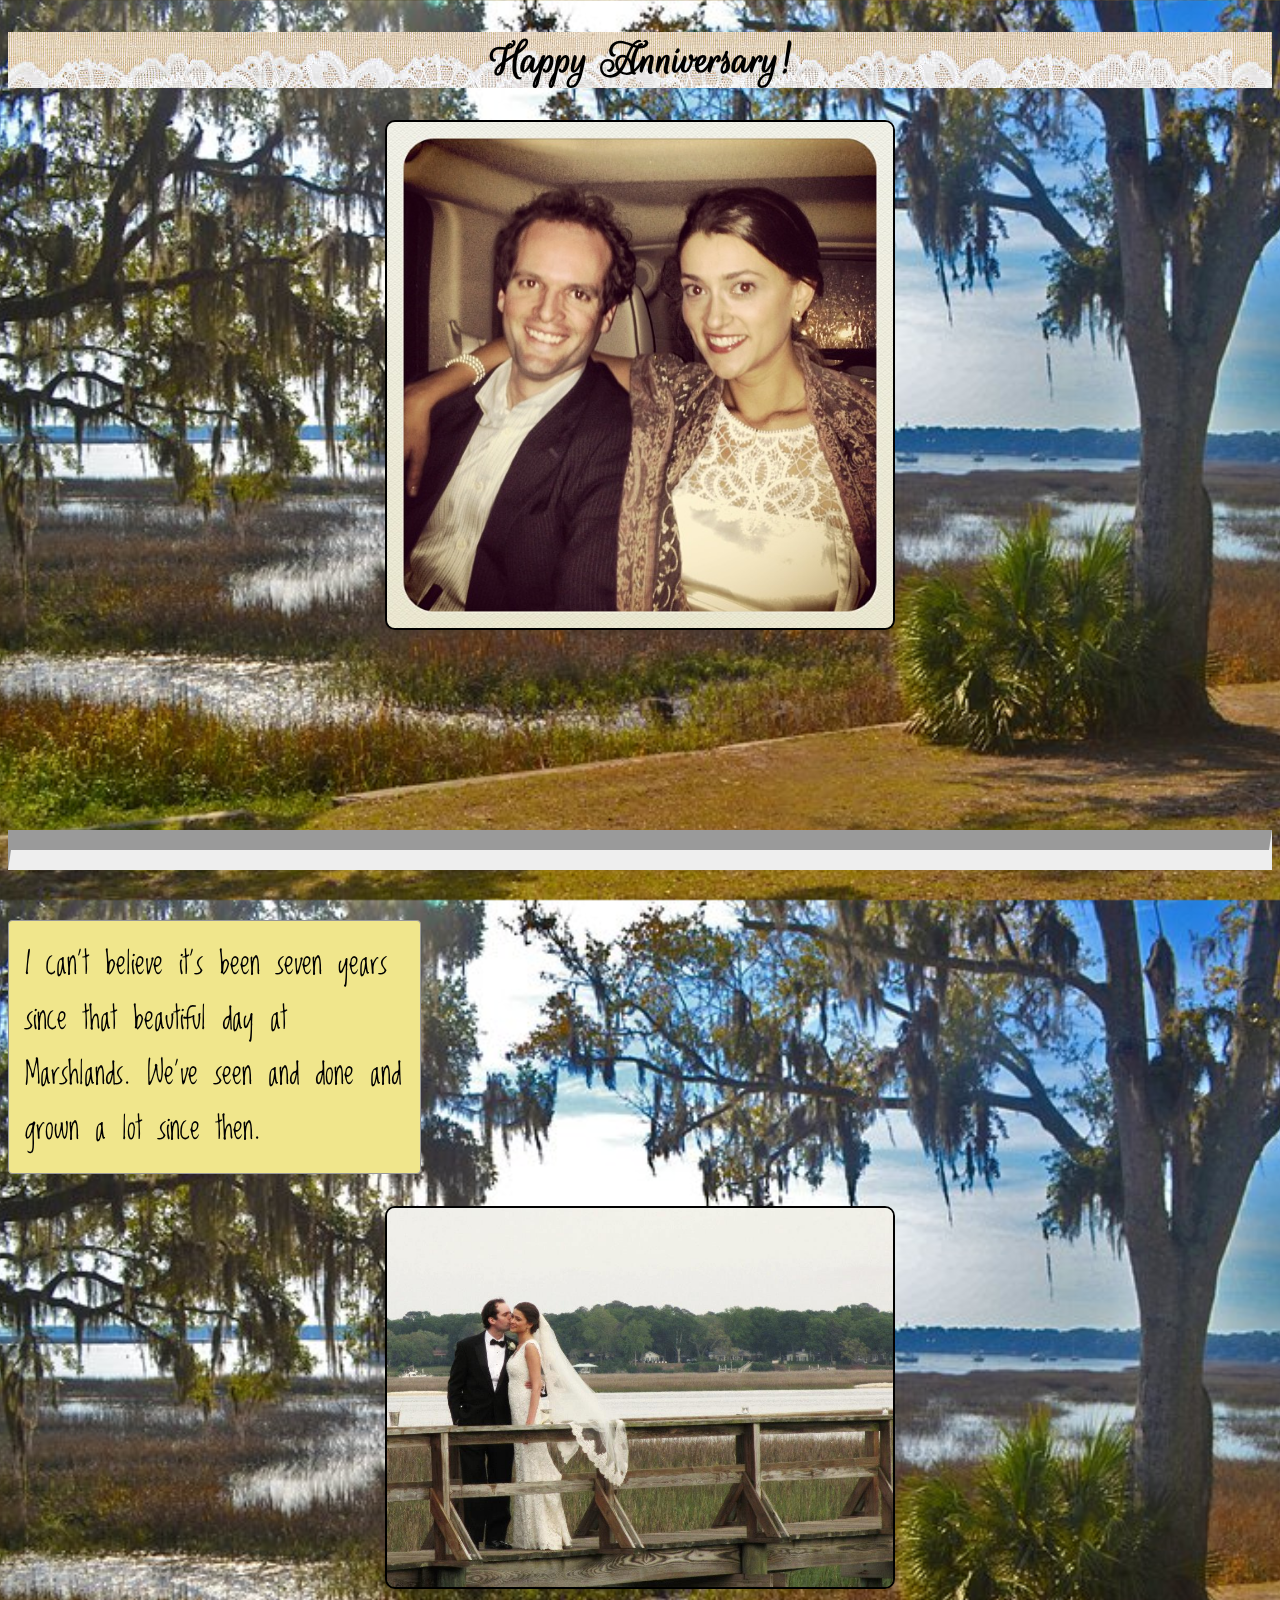
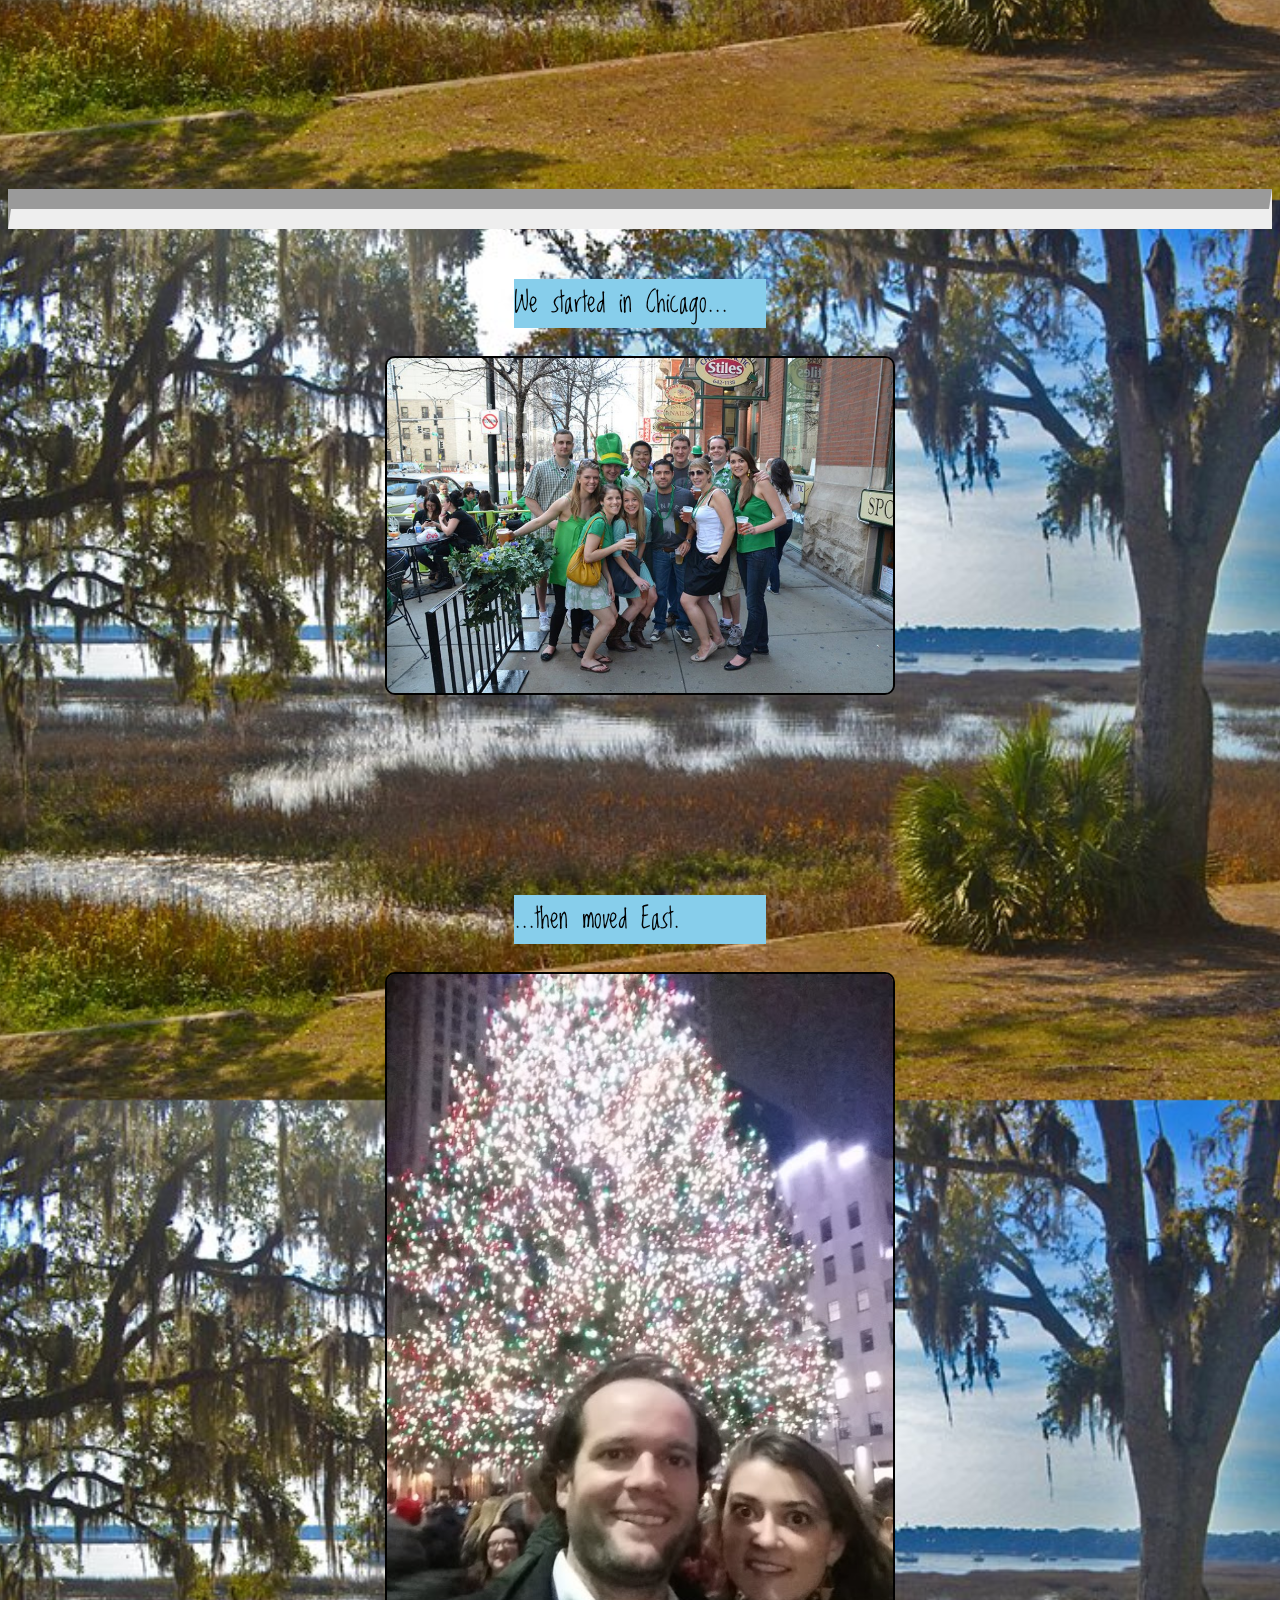
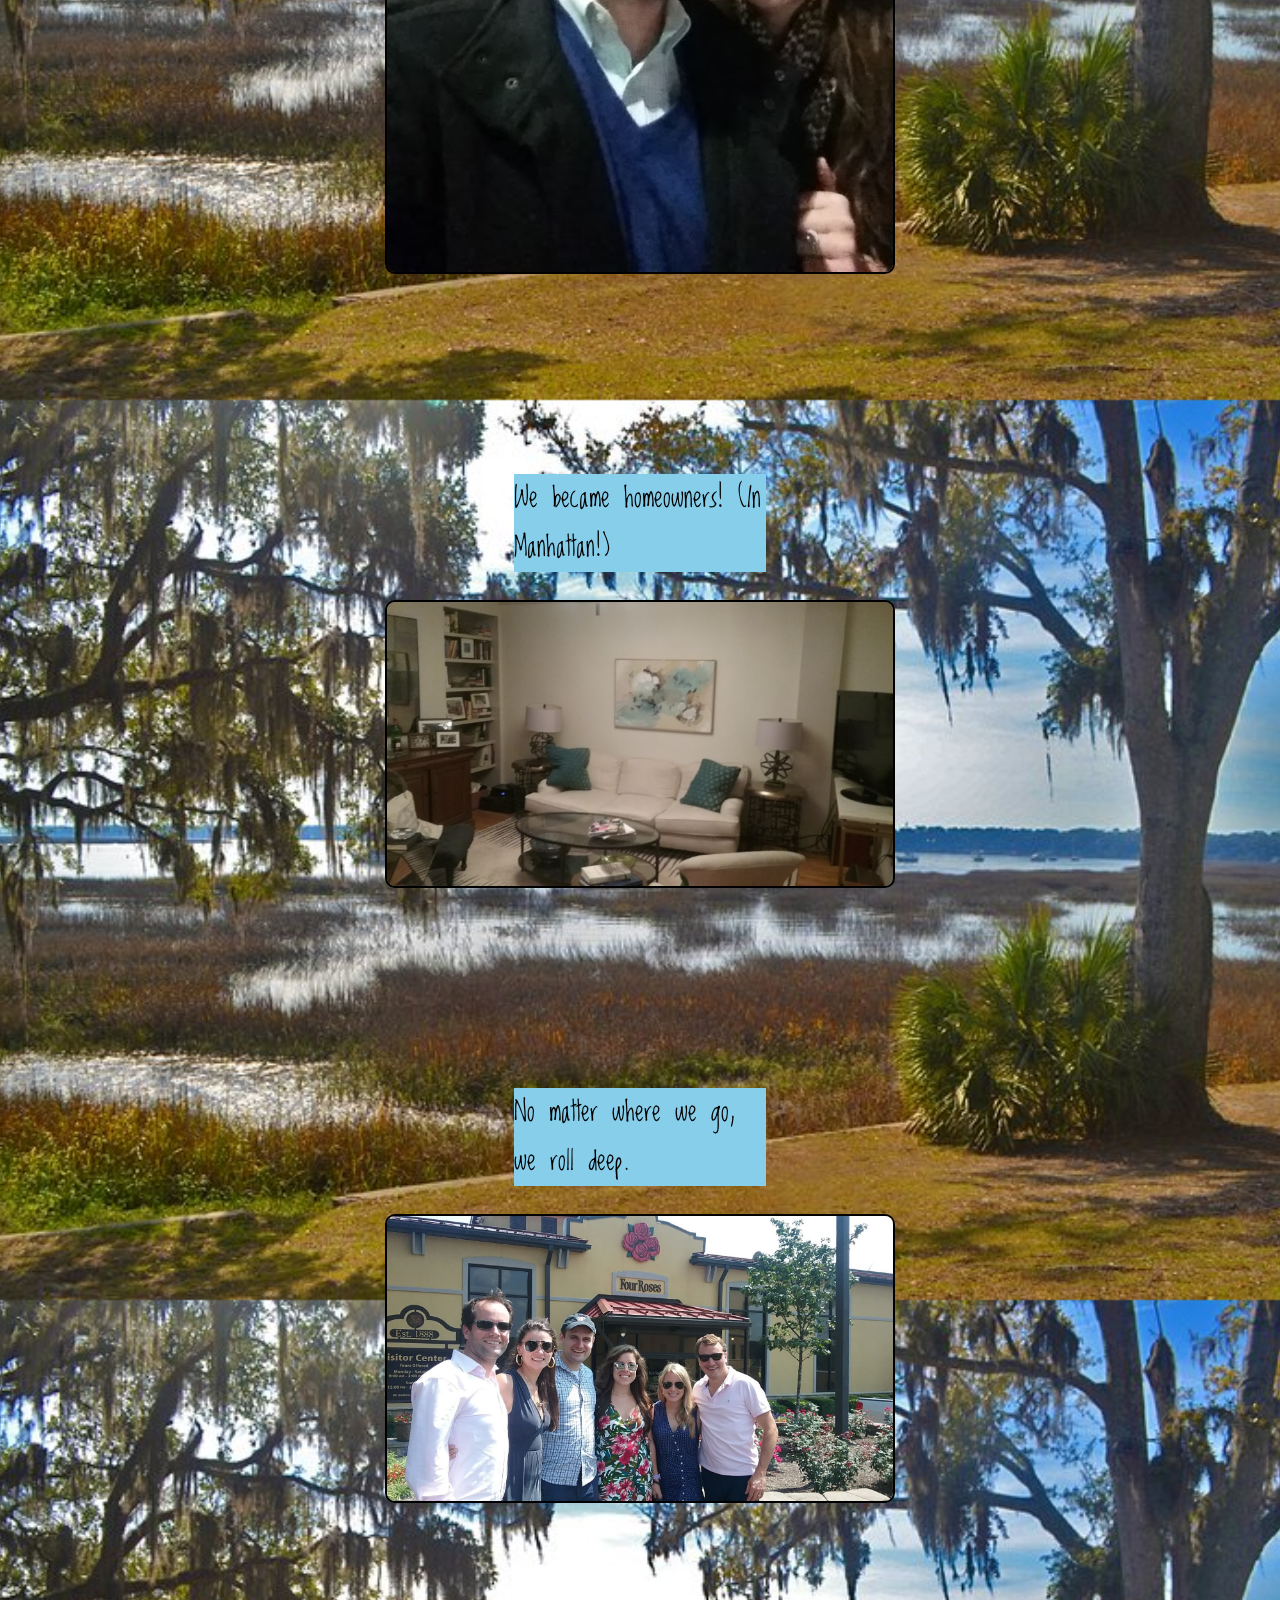
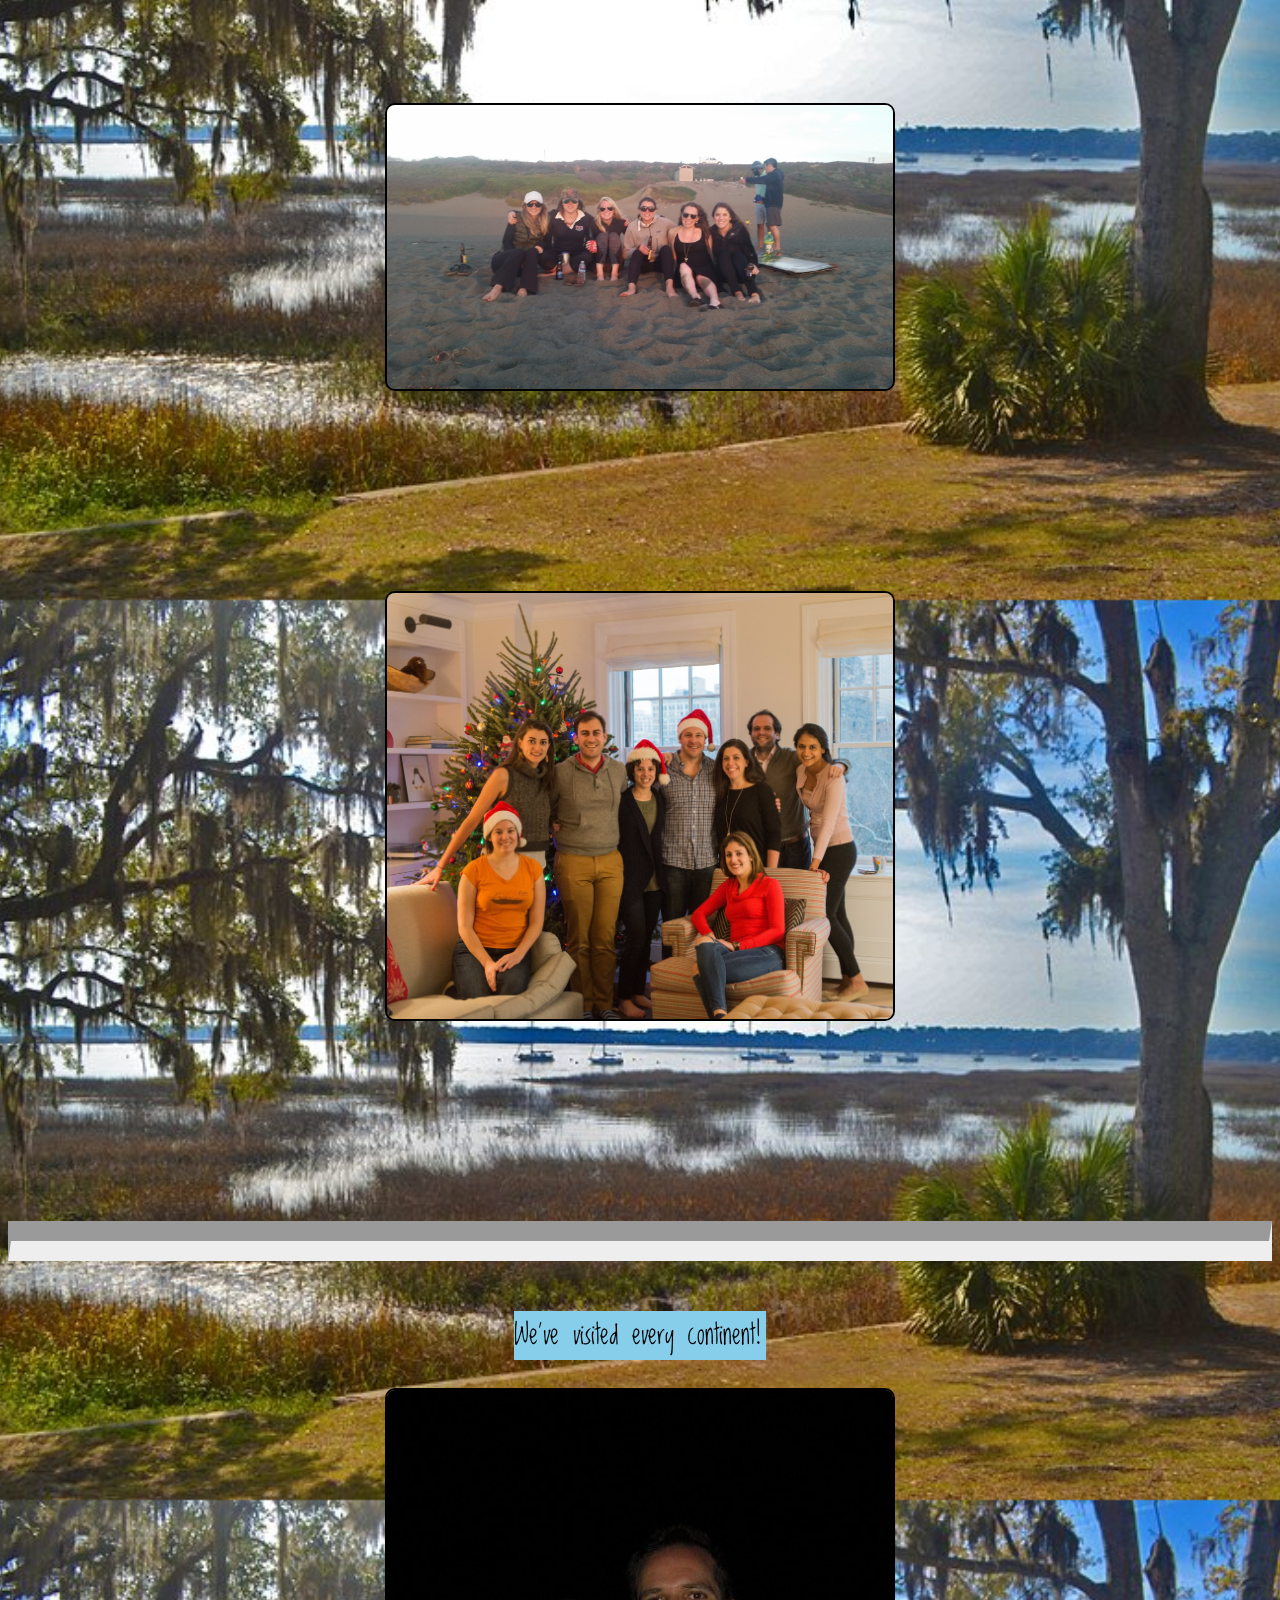
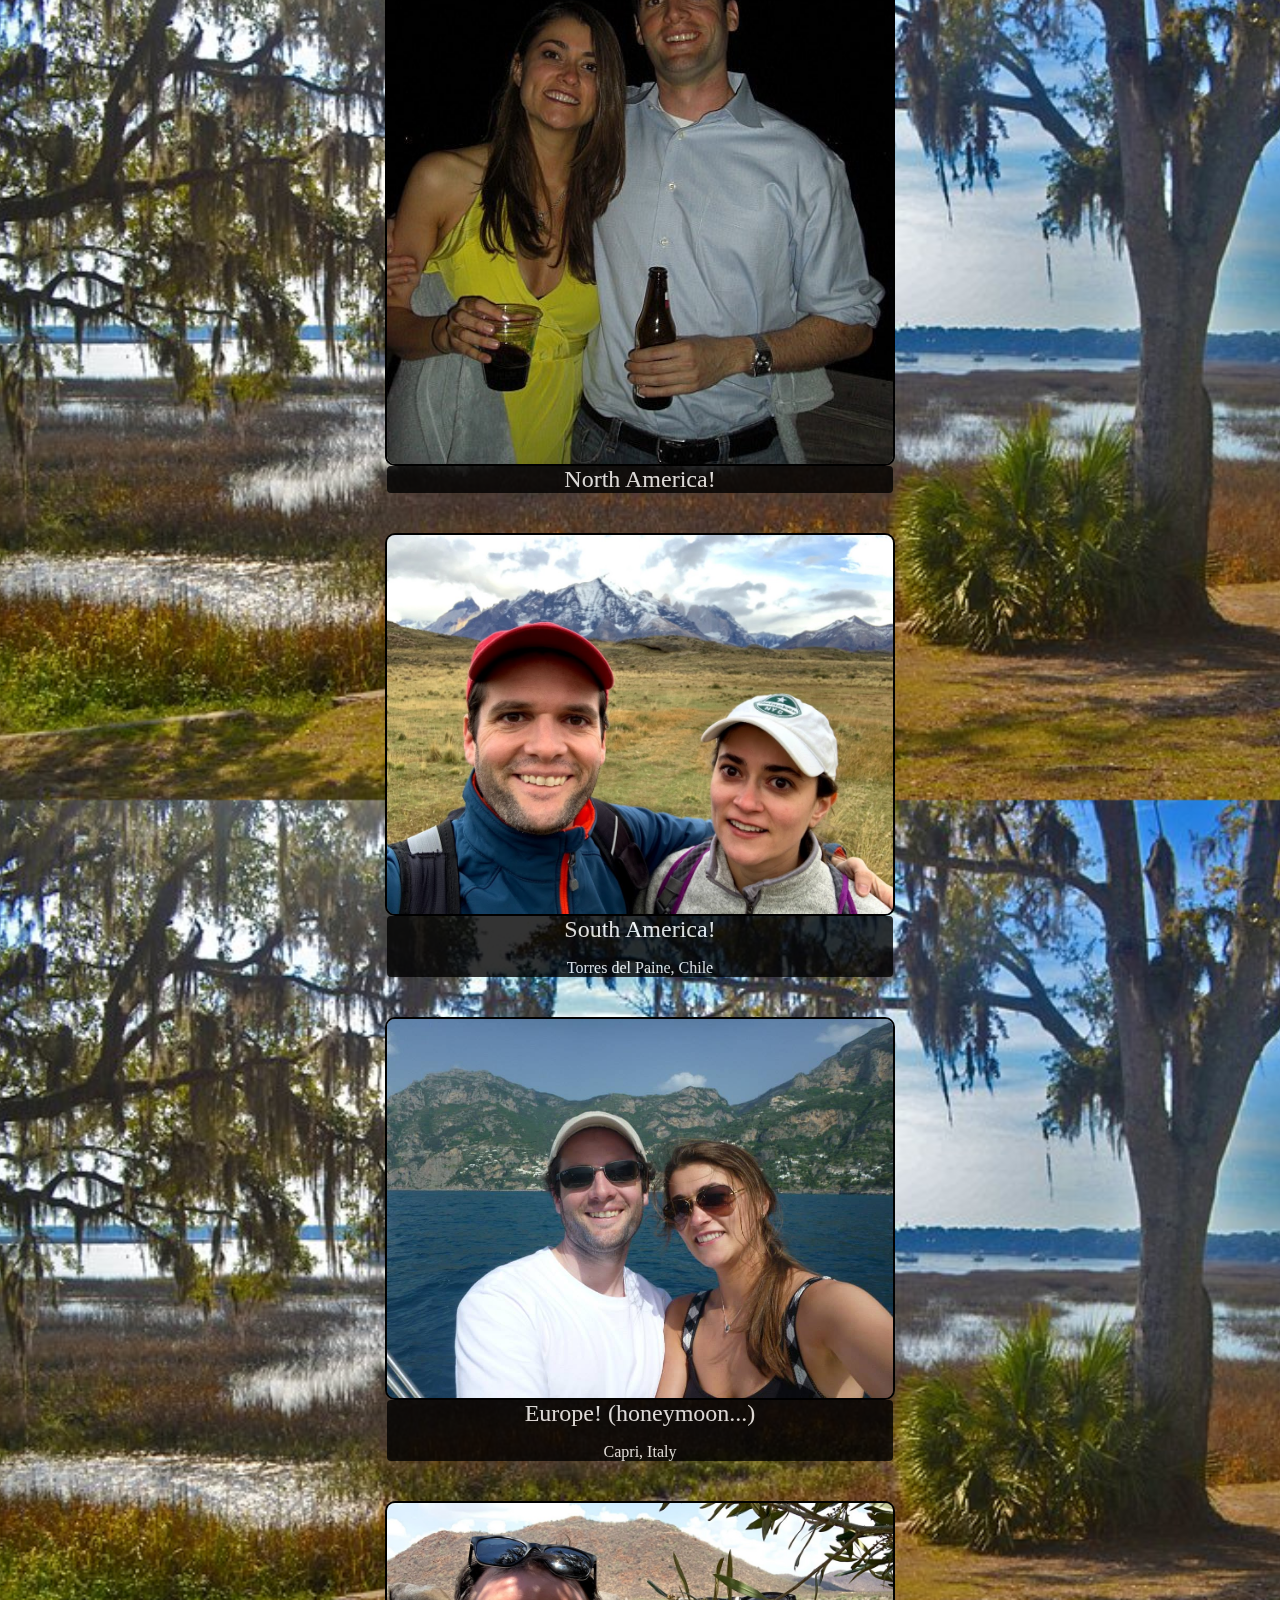
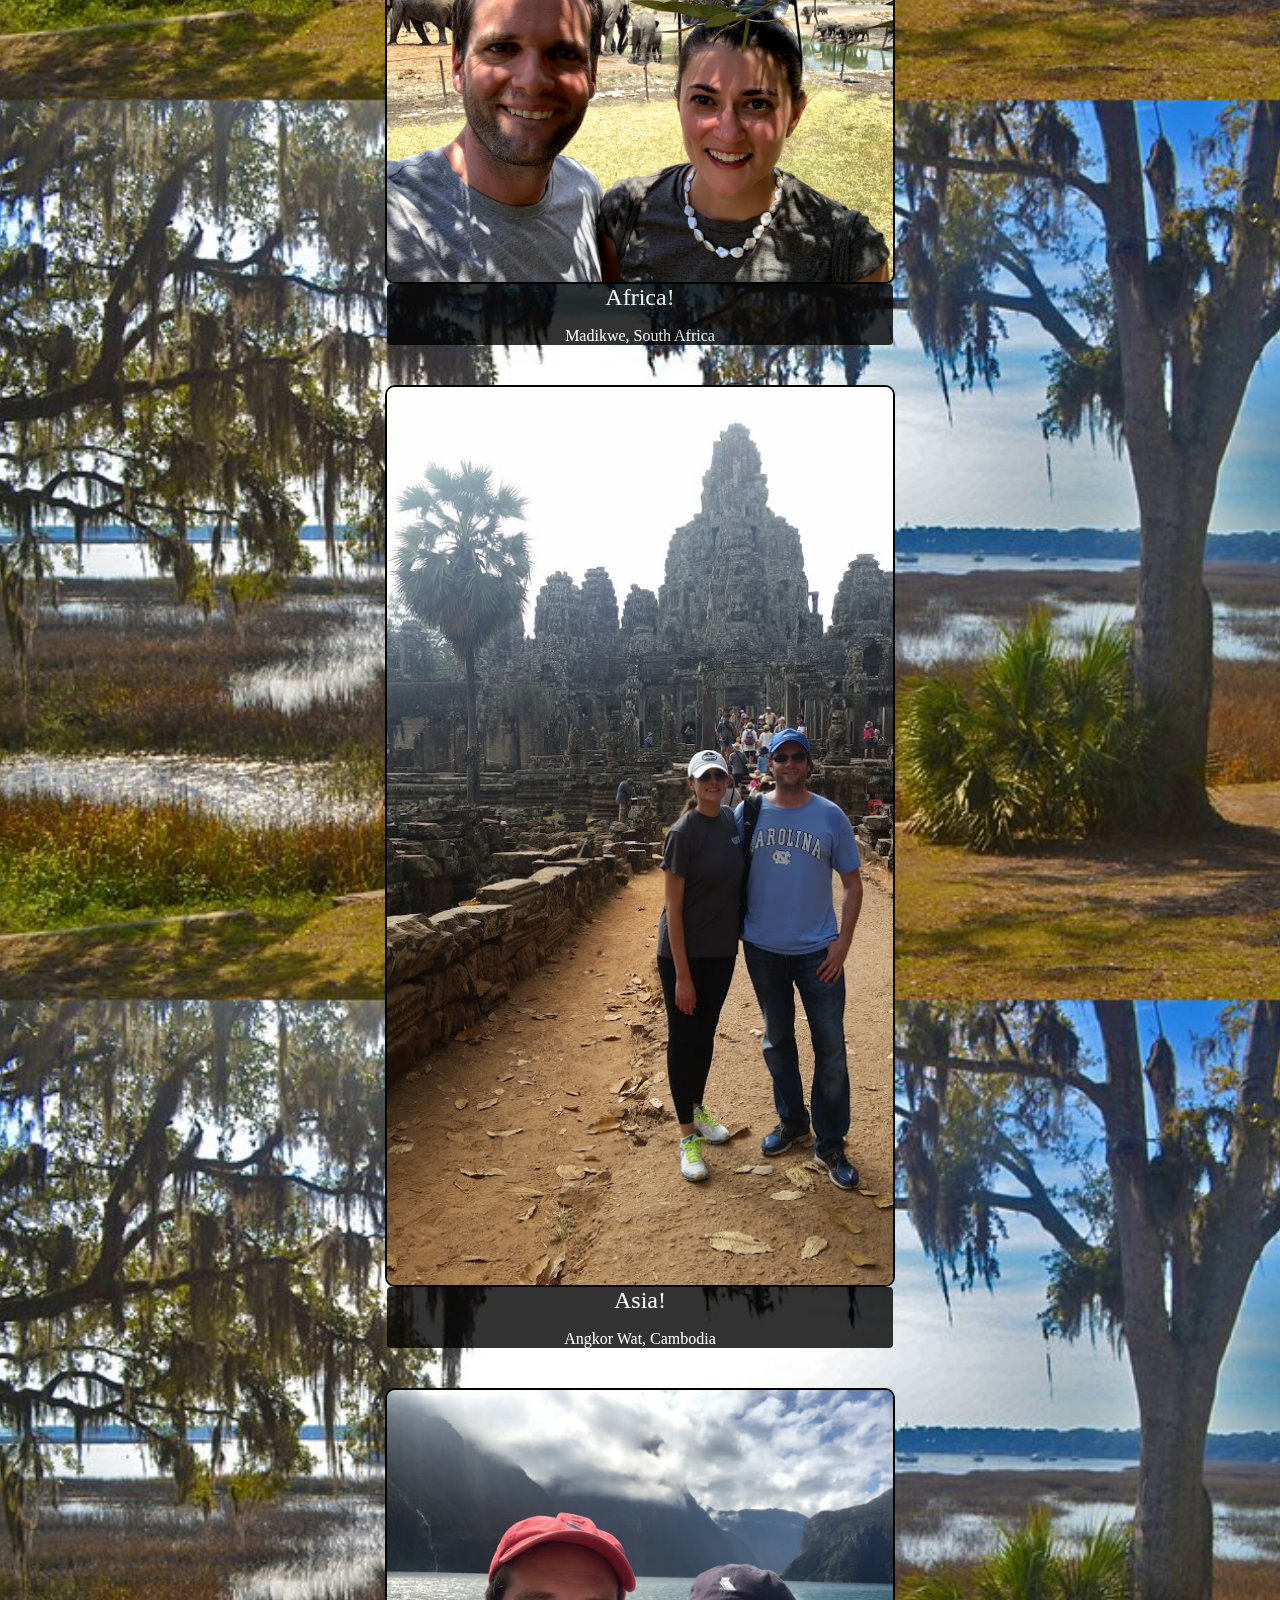
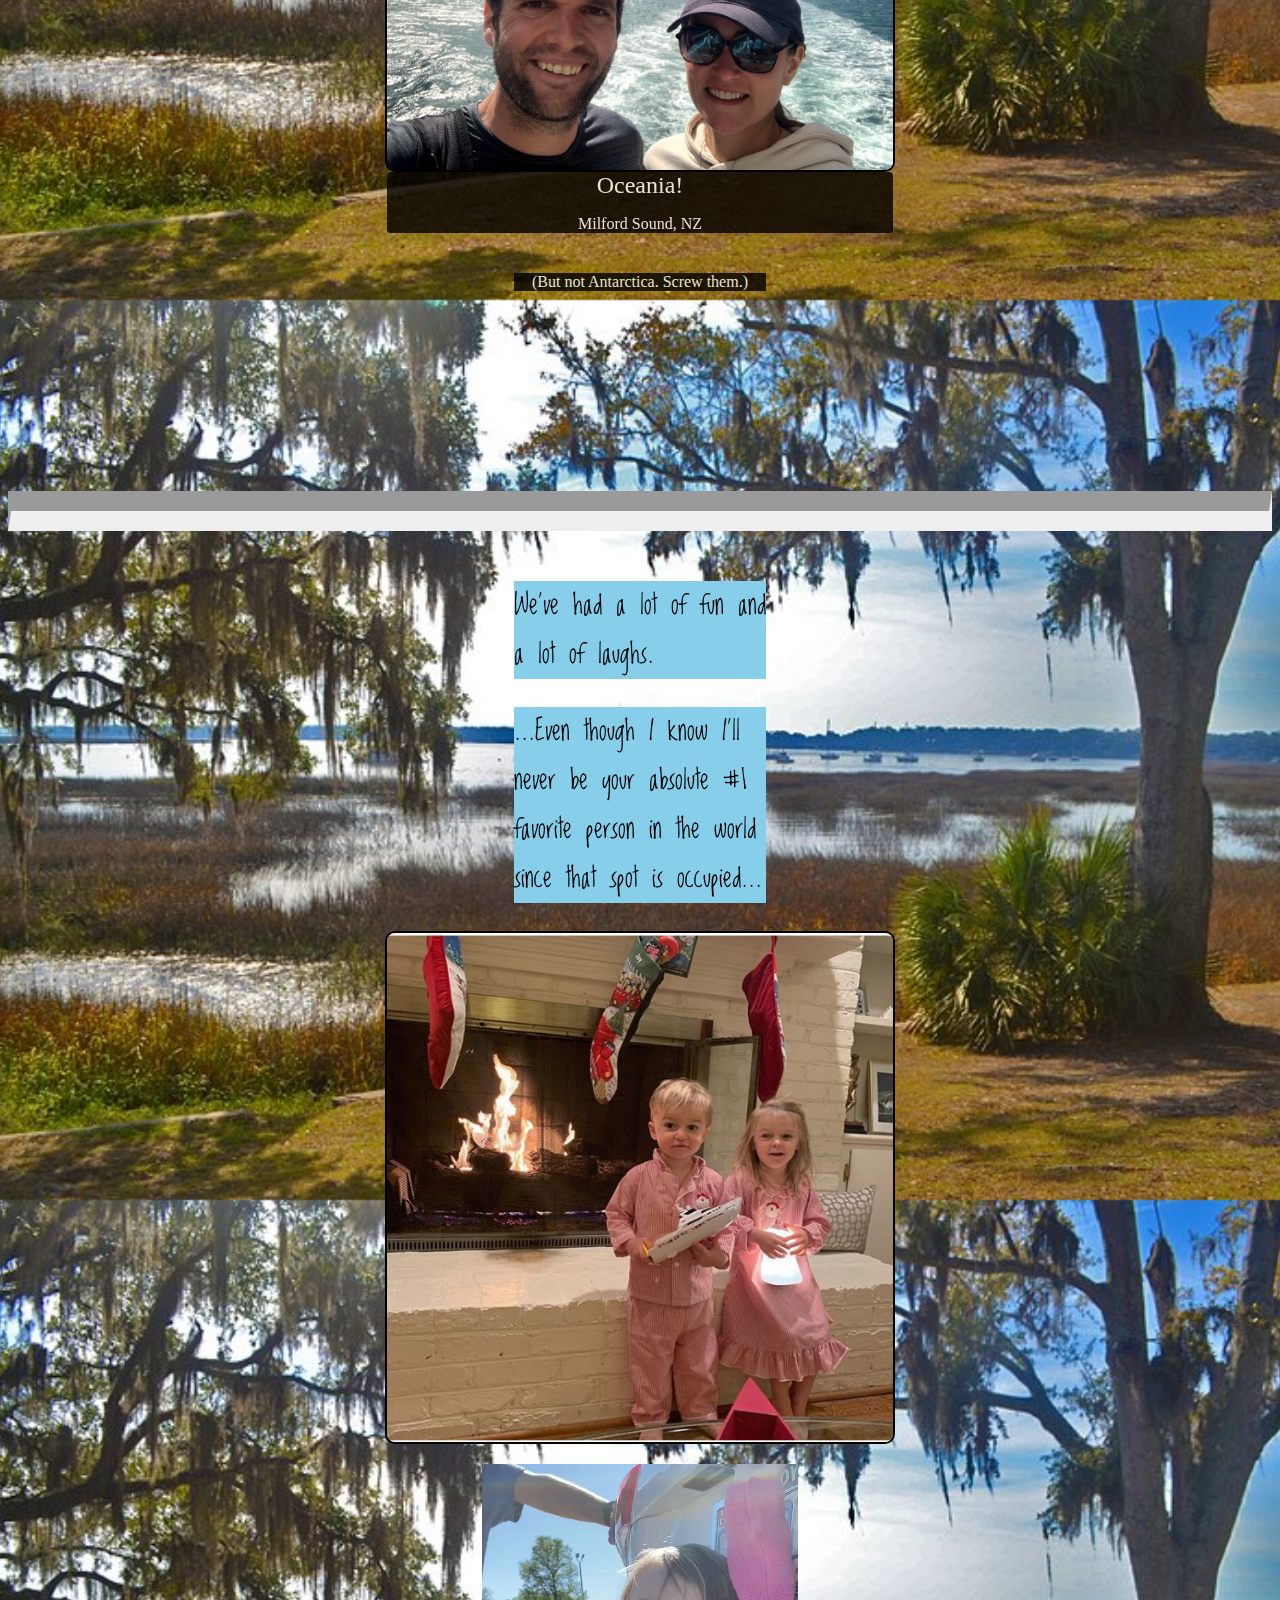
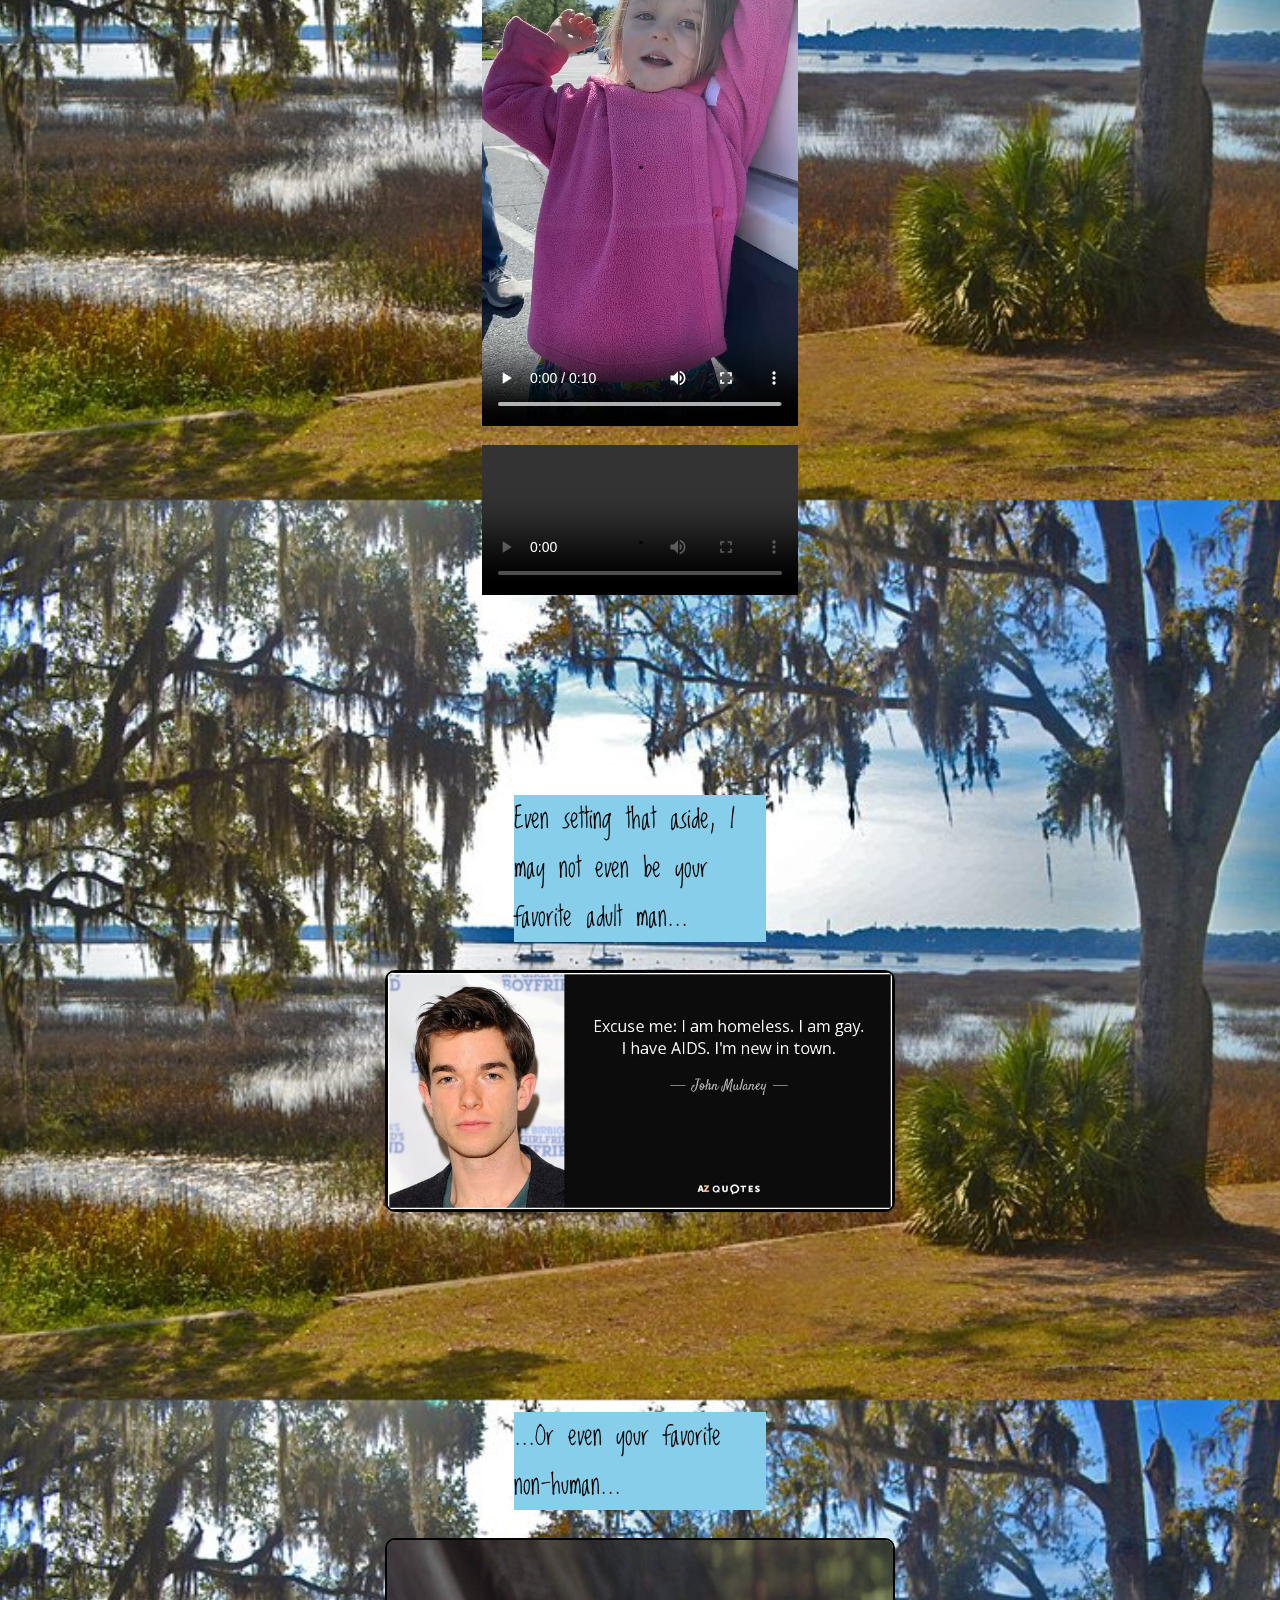
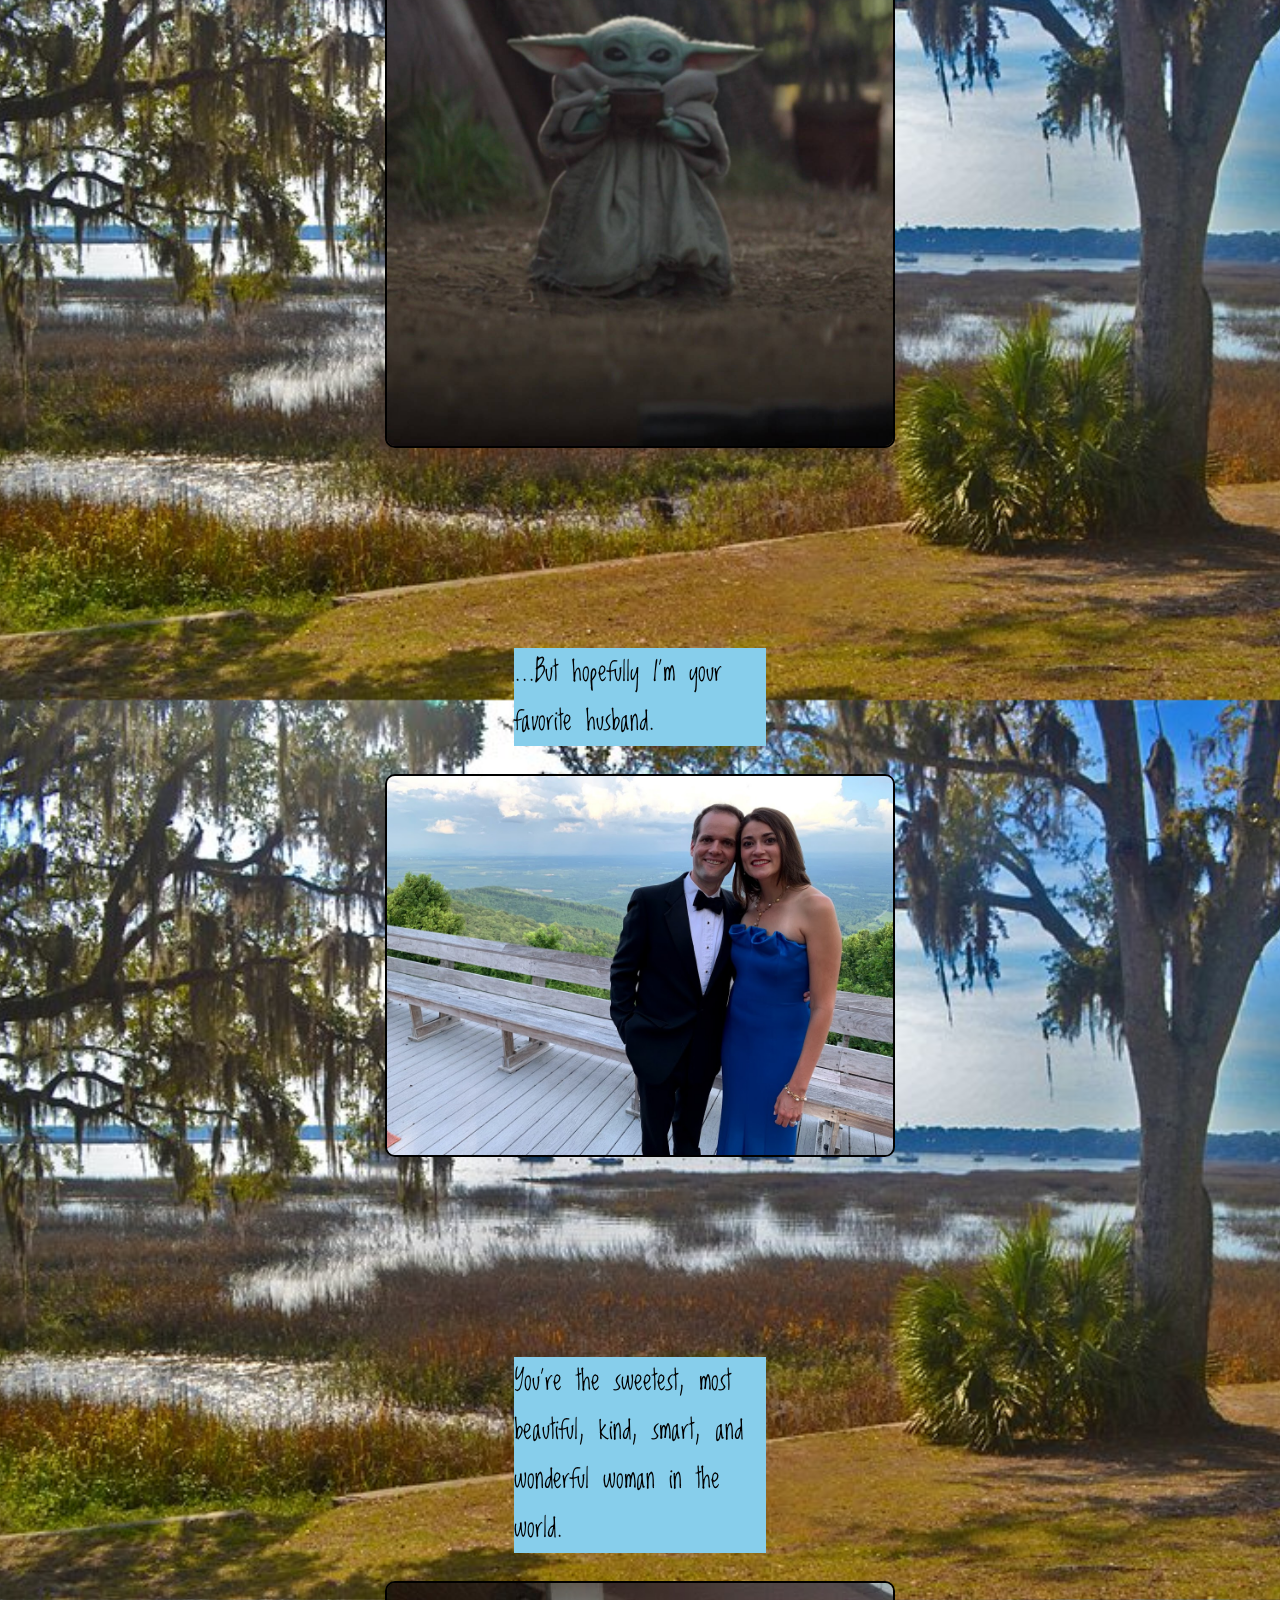
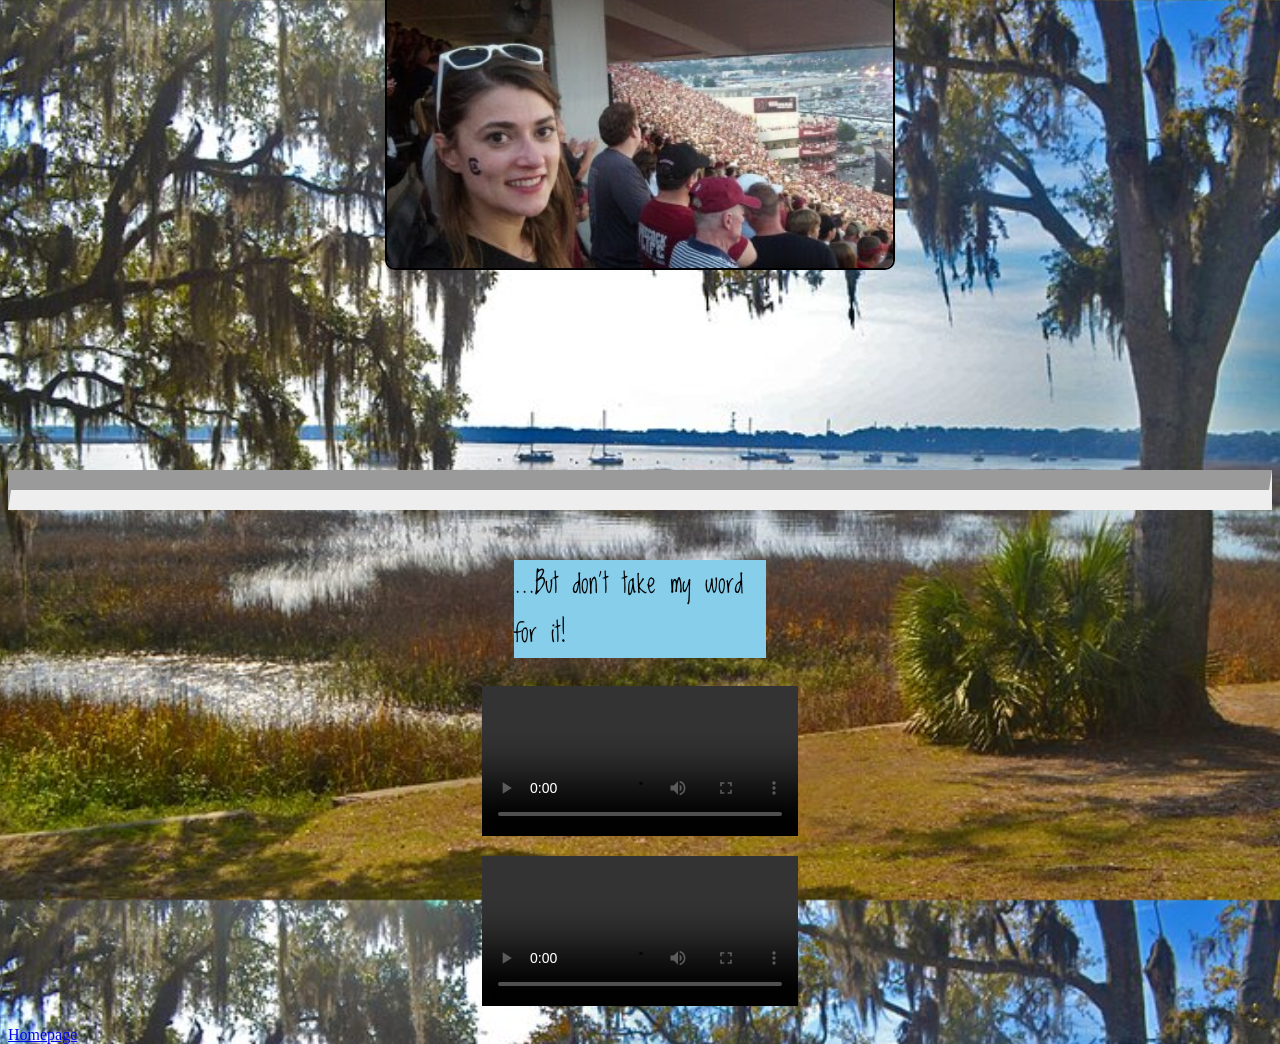
==== anniversary/index.html @ 8c6fbdcd "Updated to under construction, added sub-directories" ====
<!DOCTYPE html>
<html lang="en" class="bg">
<head>
    <meta charset="UTF-8">
    <meta name="viewport" content="width=device-width, initial-scale=1.0">
    <link href="./resources/css/index.css" type="text/css" rel="stylesheet">
    <title>Ed Reynolds' Website</title>
    <link rel="shortcut icon" type="image/png" href="resources/images/favicon-32x32_rotunda.png">
    <style>
        @import url('https://fonts.googleapis.com/css2?family=Rouge+Script&display=swap');
        @import url('https://fonts.googleapis.com/css2?family=Loved+by+the+King&display=swap');
    </style>
</head>
<h1>Happy Anniversary!</h1>

<img class="image" src="resources/images/wedding_car.jpg" alt="Wedding Car Photo">

<hr>

<p class="intro">I can't believe it's been seven years since that beautiful day at Marshlands. 
    We've seen and done and grown a lot since then.</p>

<img class="image" src="resources/images/wedding_1.jpg" alt="Wedding Photo!">

<hr>
<div class="intro-scroll">
    <p class="section-break">We started in Chicago...</p>
    <img class="image" src="resources/images/chicago_stpats.jpg" alt="Chicago">

    <p class="section-break">...then moved East.</p>
    <img class="image" src="resources/images/rockefeller_tree.jpg" alt="New York">

    <p class="section-break">We became homeowners! (In Manhattan!)</p>
    <img class="image" src="resources/images/302w79.jpg" alt="302 west 79th">

    <p class="section-break">No matter where we go, we roll deep.</p>
    <img class="image" src="resources/images/bourbon_trail.jpg" alt="Bourbon Trail">
    <img class="image" src="resources/images/beach_friends.jpg" alt="Beach Friends">
    <img class="image" src="resources/images/ny_friends.jpg" alt="NY Friends">
</div>
<hr>

<p class="section-break">We've visited every continent!</p>

<div class="global-photos">
    <figure>
        <img class="image" src="resources/images/RGC.jpg" alt="North America">
        <figcaption>North America!</figcaption>
    </figure>
    <figure>
        <img class="image" src="resources/images/torres_del_paine.jpg" alt="South America">
        <figcaption>South America!<br><p class="sub-caption">Torres del Paine, Chile</p></figcaption>
    </figure>
    <figure>
        <img class="image" src="resources/images/amalfi.jpg" alt="Europe">
        <figcaption>Europe! (honeymoon...)<br><p class="sub-caption">Capri, Italy</p></figcaption>
    </figure>
    <figure>
        <img class="image" src="resources/images/madikwe.jpg" alt="Africa">
        <figcaption>Africa!<br><p class="sub-caption">Madikwe, South Africa</p></figcaption>
    </figure>
    <figure>
        <img class="image" src="resources/images/angkor_wat.jpg" alt="Asia">
        <figcaption>Asia!<br><p class="sub-caption">Angkor Wat, Cambodia</p></figcaption>
    </figure>
    <figure>
        <img class="image" src="resources/images/milford_sound.jpg" alt="Oceania">
        <figcaption>Oceania!<br><p class="sub-caption">Milford Sound, NZ</p></figcaption>
    </figure>
    <p id="Antarctica">(But not Antarctica. Screw them.)</p>
</div>

<hr>
<div class="comedic-scroll">

<p class="section-break">We've had a lot of fun and a lot of laughs.</p>

<p class="section-break">...Even though I know I'll never be your absolute #1 favorite person 
    in the world since that spot is occupied...</p>

<img class="image" id="lydia-jay" src="resources/images/lydia_jay.jpg" alt="Lydia and Jay">


<video controls class="video" id="lydia-video">
    <source src="resources/videos/Lyd_vid.mov#t=0.1">
    <!-- The #t=0.1 makes sure the thumbnail of the video is the first frame, otherwise on some
    mobile browsers the thumbnail does not show up. -->
</video>
<video controls class="video" id="jay-video">
    <source src="resources/videos/jay_vid.MOV#t=0.1"
    >
    <!-- The #t=0.1 makes sure the thumbnail of the video is the first frame, otherwise on some
    mobile browsers the thumbnail does not show up. -->
</video>


<p class="section-break">Even setting that aside, I may not even be your favorite adult man...</p>
<img class="image" src="resources/images/mulaney.jpg" alt="John Mulaney">


<p class="section-break">...Or even your favorite non-human...</p>
<img class="image" src="resources/images/baby_yoda.jpg" alt="Baby Yoda">

<p class="section-break">...But hopefully I'm your favorite husband.</p>
<img class="image" src="resources/images/tux_RG.jpg" alt="Tux RG">

<p class="section-break">You're the sweetest, most beautiful, kind, smart, and 
    wonderful woman in the world.
</p>
<img class="image" src="resources/images/USC_game.jpg" alt="Sarah USC">
</div>

<hr>

<p class="section-break">...But don't take my word for it!</p>

<video controls class="video">
    <source src="resources/videos/Scott Porter.mp4#t=0.1"
    type="video/mp4">
    <!-- The #t=0.1 makes sure the thumbnail of the video is the first frame, otherwise on some
    mobile browsers the thumbnail does not show up. -->
</video>

<video controls class="video">
    <source src="resources/videos/Taylor RHBH.mp4#t=0.1"
    type="video/mp4">
    <!-- The #t=0.1 makes sure the thumbnail of the video is the first frame, otherwise on some
    mobile browsers the thumbnail does not show up. -->
</video>
<a href="../index.html">Homepage</a>
</HTML>
---- anniversary/resources/css/index.css ----
html {
    height: 100%;
    margin: 0;
    /*display: flex;
    justify-content: flex-start;
    align-items: flex-start;*/
}



.bg {
    background-image: url(../images/lowcountry_harbor.jpg);
    height: 100%;
    background-position: center;
    /*background-repeat: no-repeat;*/
    background-size: cover;
}

h1 {
    font-size: 3rem;
    font-family: 'Rouge Script', cursive;
    text-align: center;
    background-image: url(../images/white_lace.jpg);
}

hr {
    border-width: 3px;
    margin-top: 200px;
    margin-bottom: 50px;
    border-top-width: 20px;
    border-bottom-width: 20px;
}

.intro{
    display: block;
    width: 30%;
    padding: 1rem 1rem 1rem 1rem;
    border: solid 1px #979797;
    border-radius: 4px;
    background-color: khaki;
    font-size: 2rem;
    font-family: 'Loved by the King', cursive;
}

.intro-scroll img {
    margin-bottom: 200px;
}

.section-break {
    display: block;
    margin-left: auto;
    margin-right: auto;
    width: 20%;
    background-color:skyblue;
    font-family: 'Loved by the king', cursive;
    font-size: 1.75rem;

}
figure {
    display: block;
    margin-left: auto;
    margin-right: auto;
    text-align: center;
}

figcaption {
    width: 40%;
    margin-right: auto;
    margin-left: auto;
    background-color: black;
    color: white;
    font-size: 1.5rem;
    margin-bottom: 40px;
    opacity: 80%;
    border-radius: 4px;
}
.sub-caption {
    font-size: 1rem;
}

#lydia-jay {
    margin-bottom: 20px
}

#lydia-video {
    margin-bottom: 20px;
}

#jay-video {
    margin-bottom: 200px;
}

.comedic-scroll img {
    margin-bottom: 200px;
}

#Antarctica {
    margin-right: auto;
    margin-left: auto;
    width: 20%;
    background-color:black;
    color: white;
    font-size: 1rem;
    text-align: center;
    opacity: 80%;
}

.image {
    display: block;
    margin-left: auto;
    margin-right: auto;
    height: auto;
    width: 40%;
    border: 2px solid black;
    border-radius: 10px;
}

.video {
    display: block;
    margin-left: auto;
    margin-right: auto;
    height: auto;
    width: 25%;
    margin-bottom: 20px
}

@media only screen and (max-width: 700px) {
    html {
        font-size: 12px;
    }
    .intro {
        font-size: 1.5rem;
    }
    h1 {
        font-size: 3rem;
    }
    .image {
        width: 80%;
    }
    .section-break {
        width: 40%;
        font-size: 1.5rem;
    }
    figcaption{
        width: 80%;
    }
    #Antarctica {
        width: 60%;
    }
    .video {
        width: 60%;
    }

}
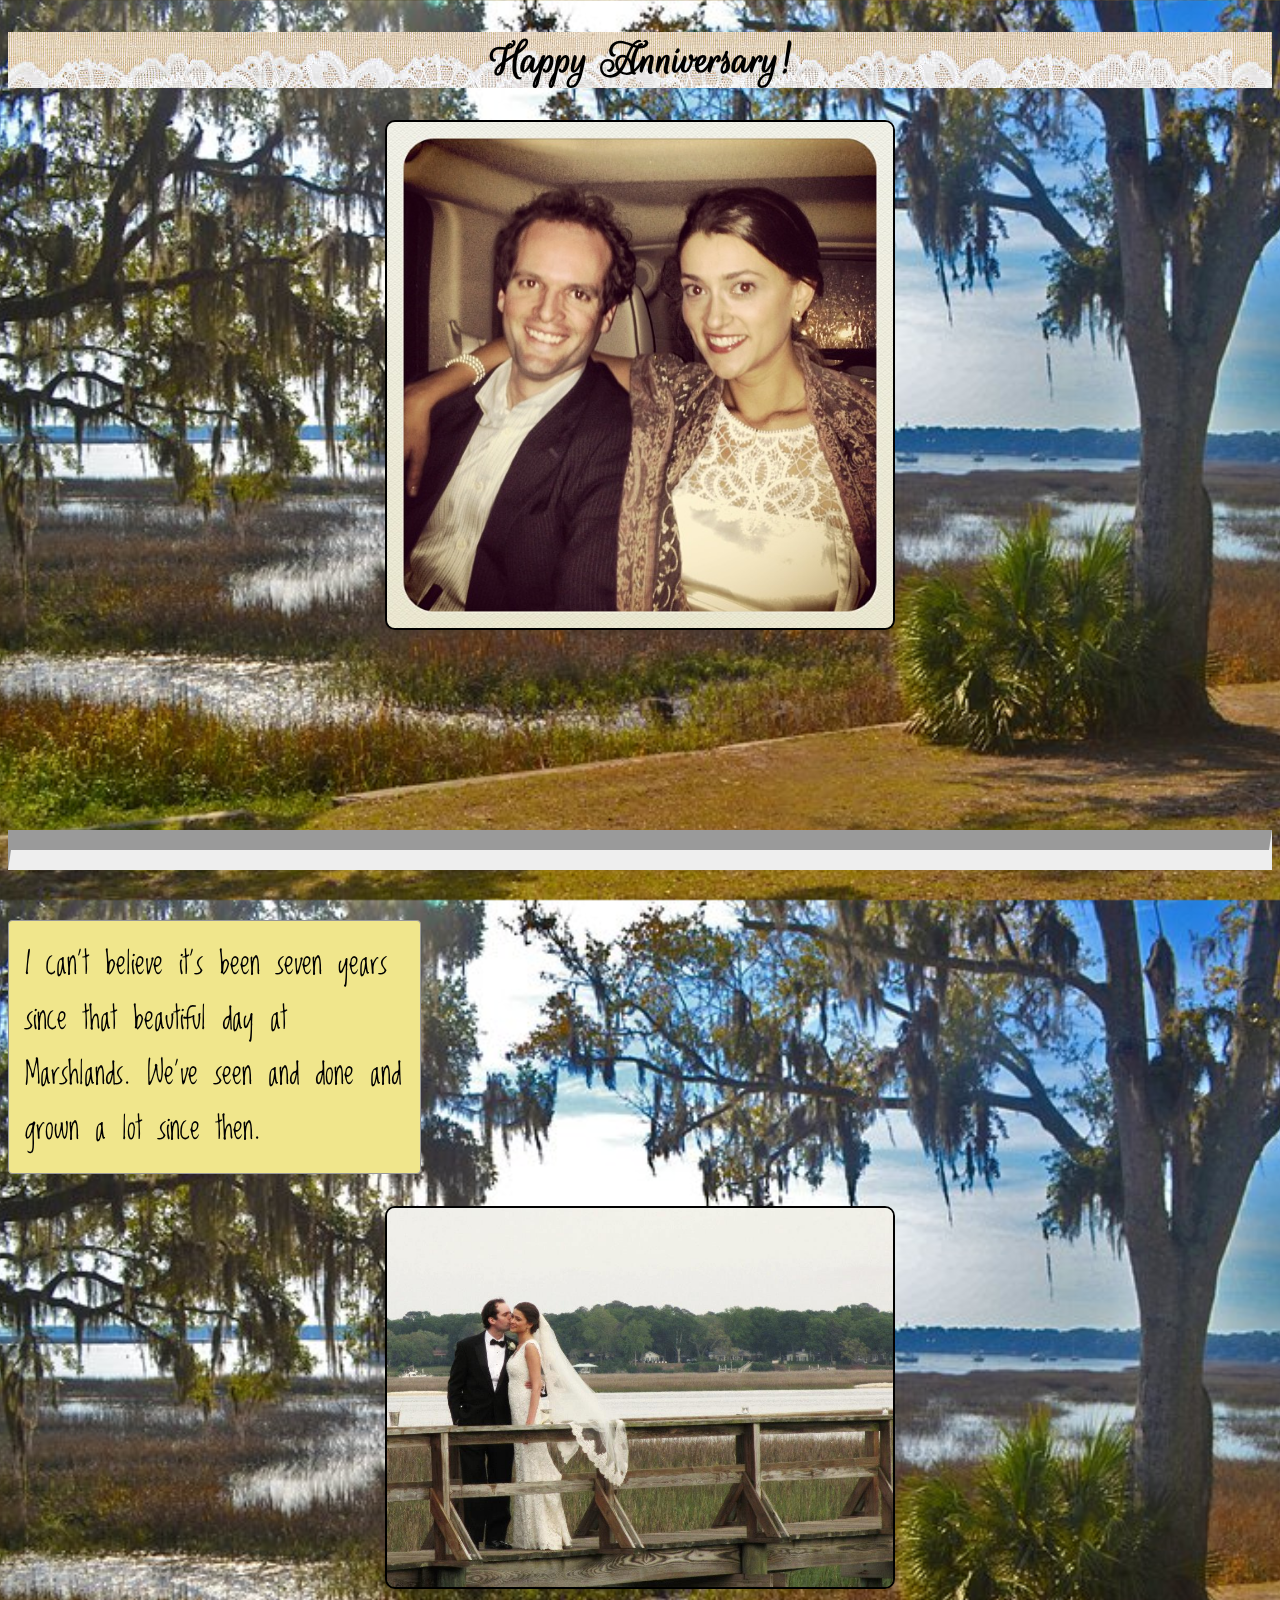
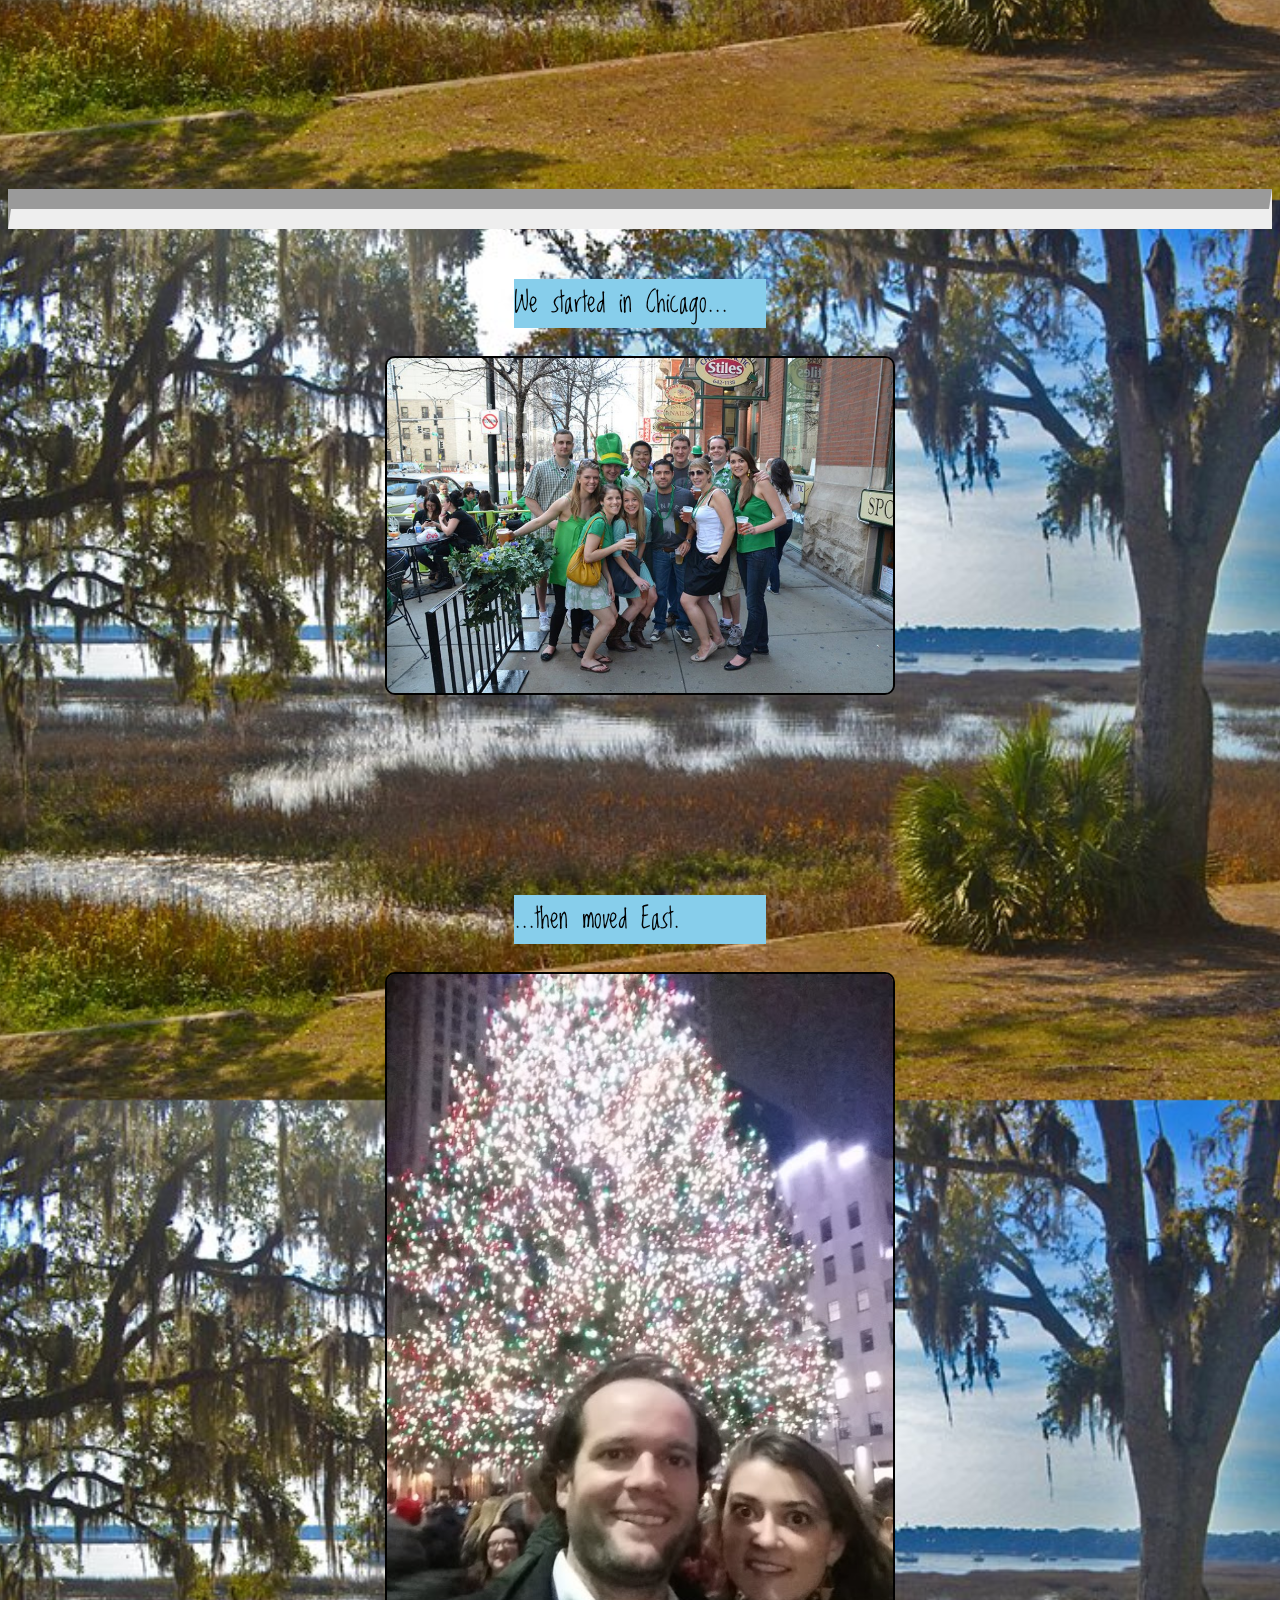
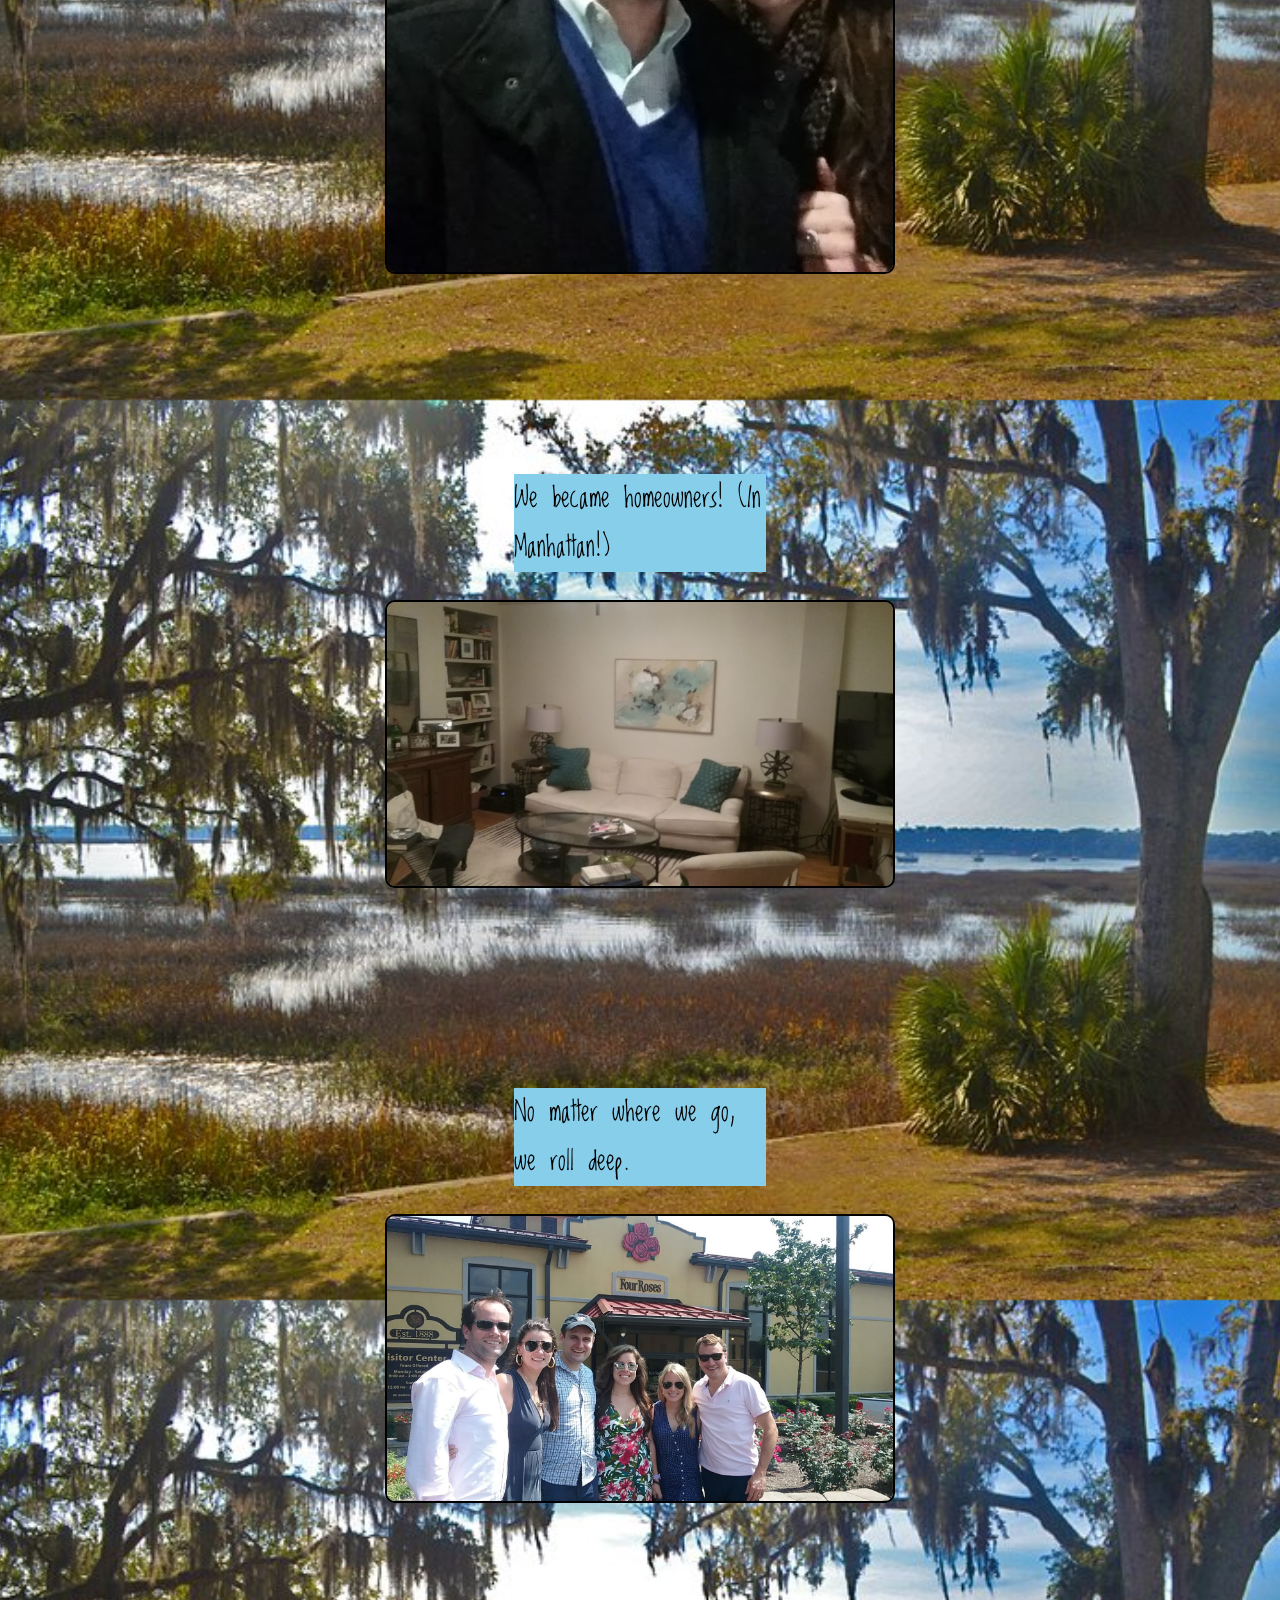
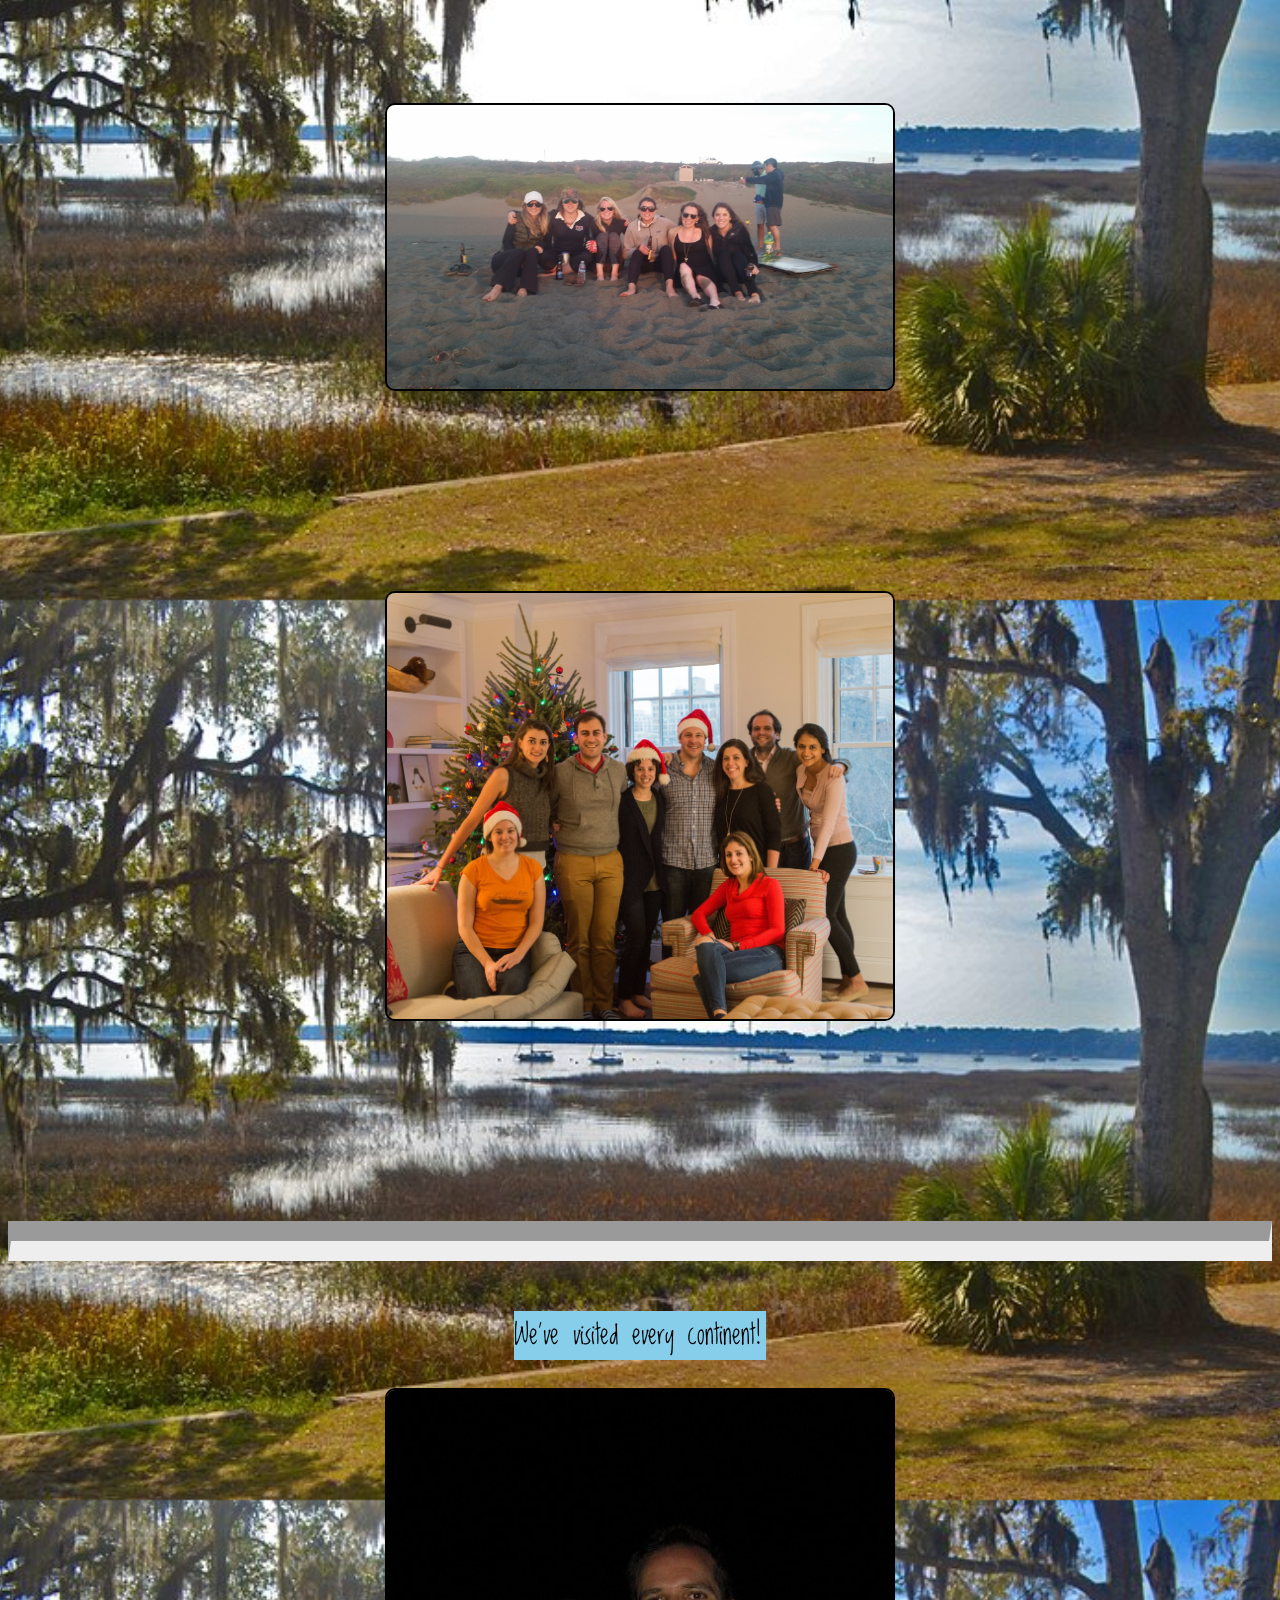
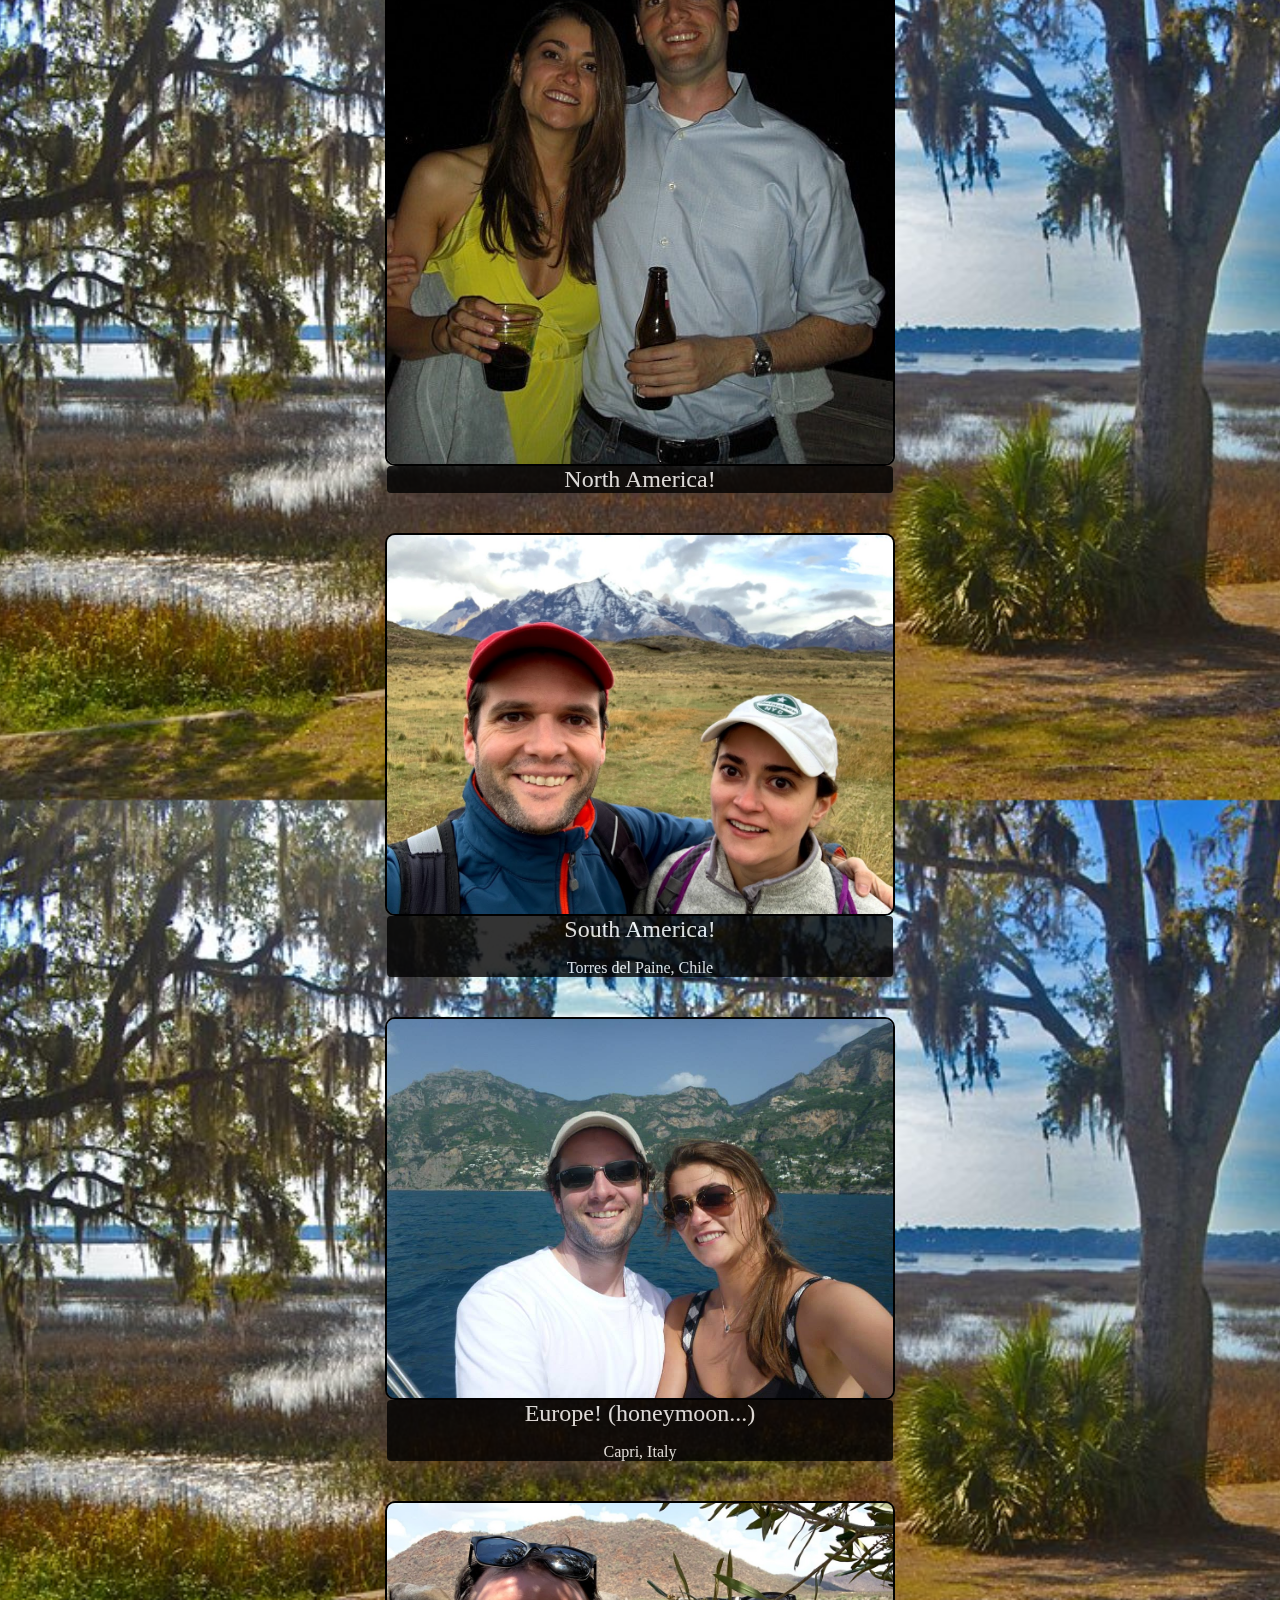
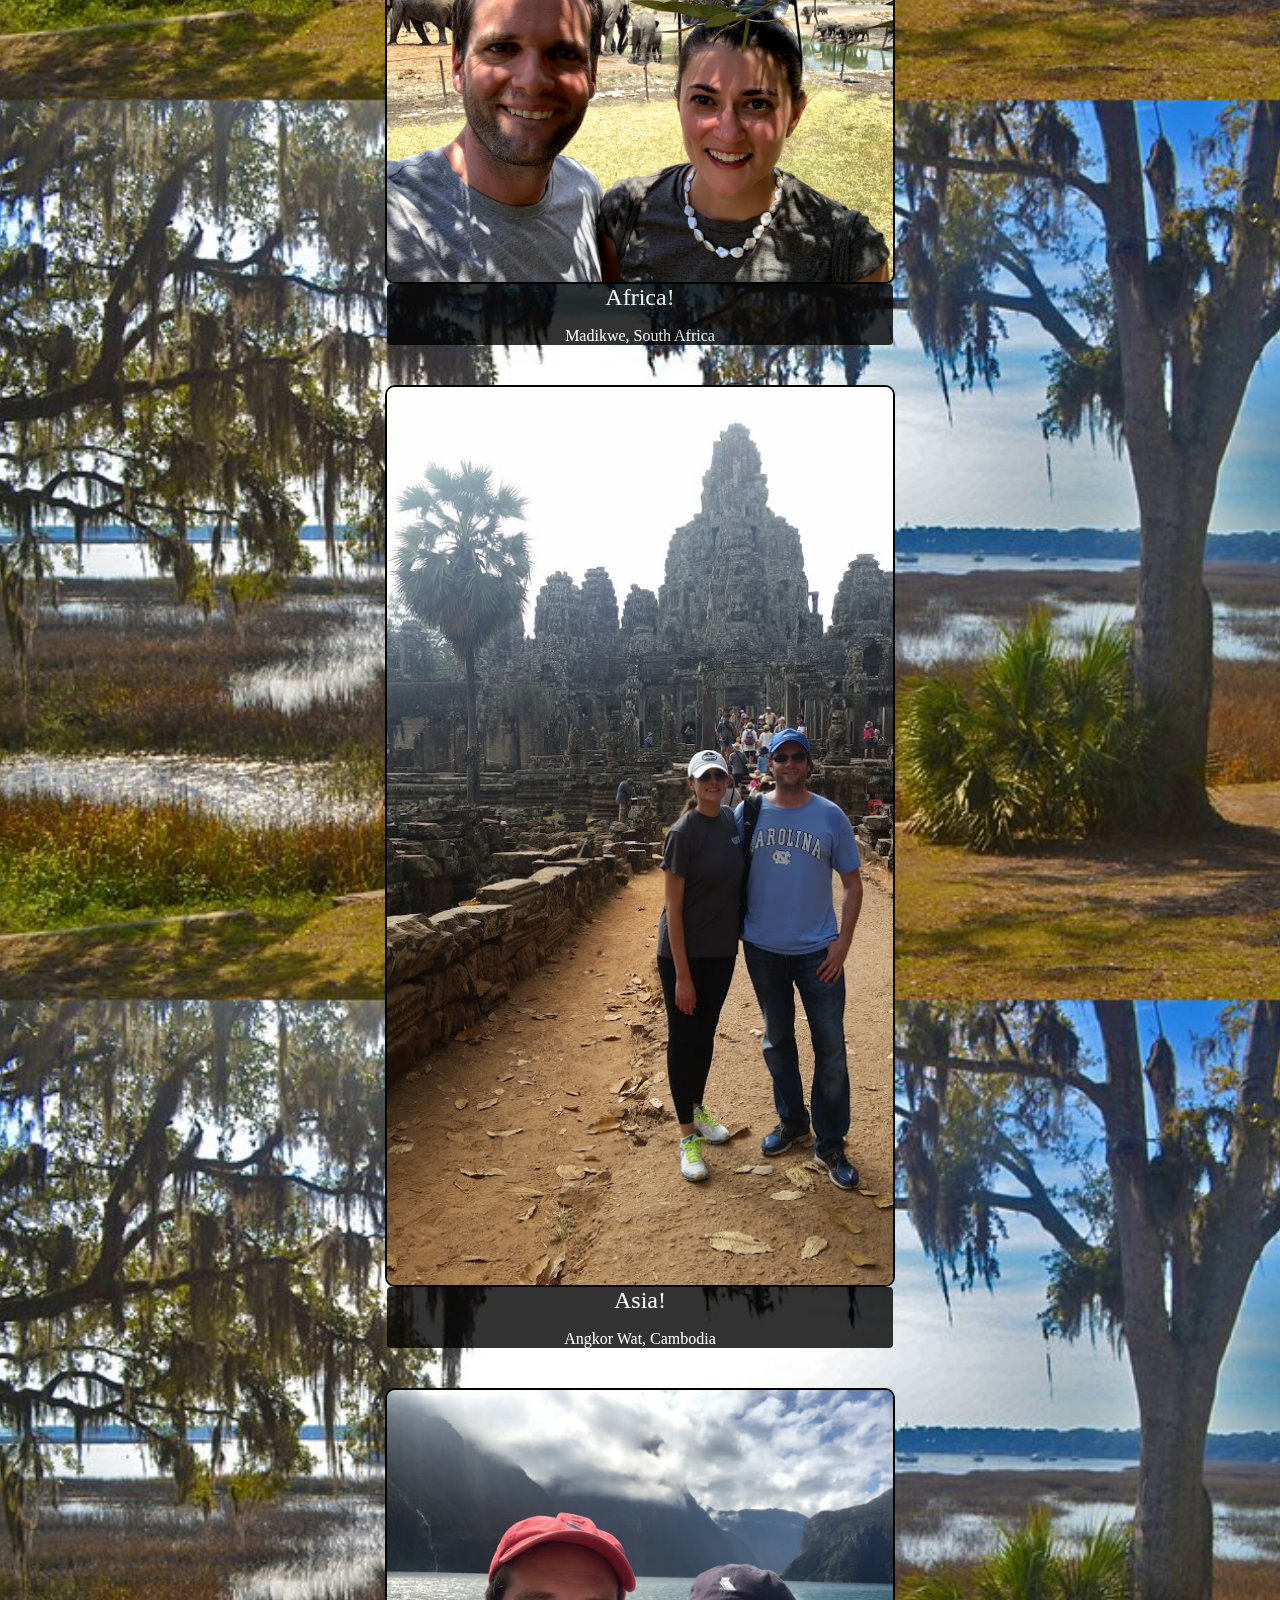
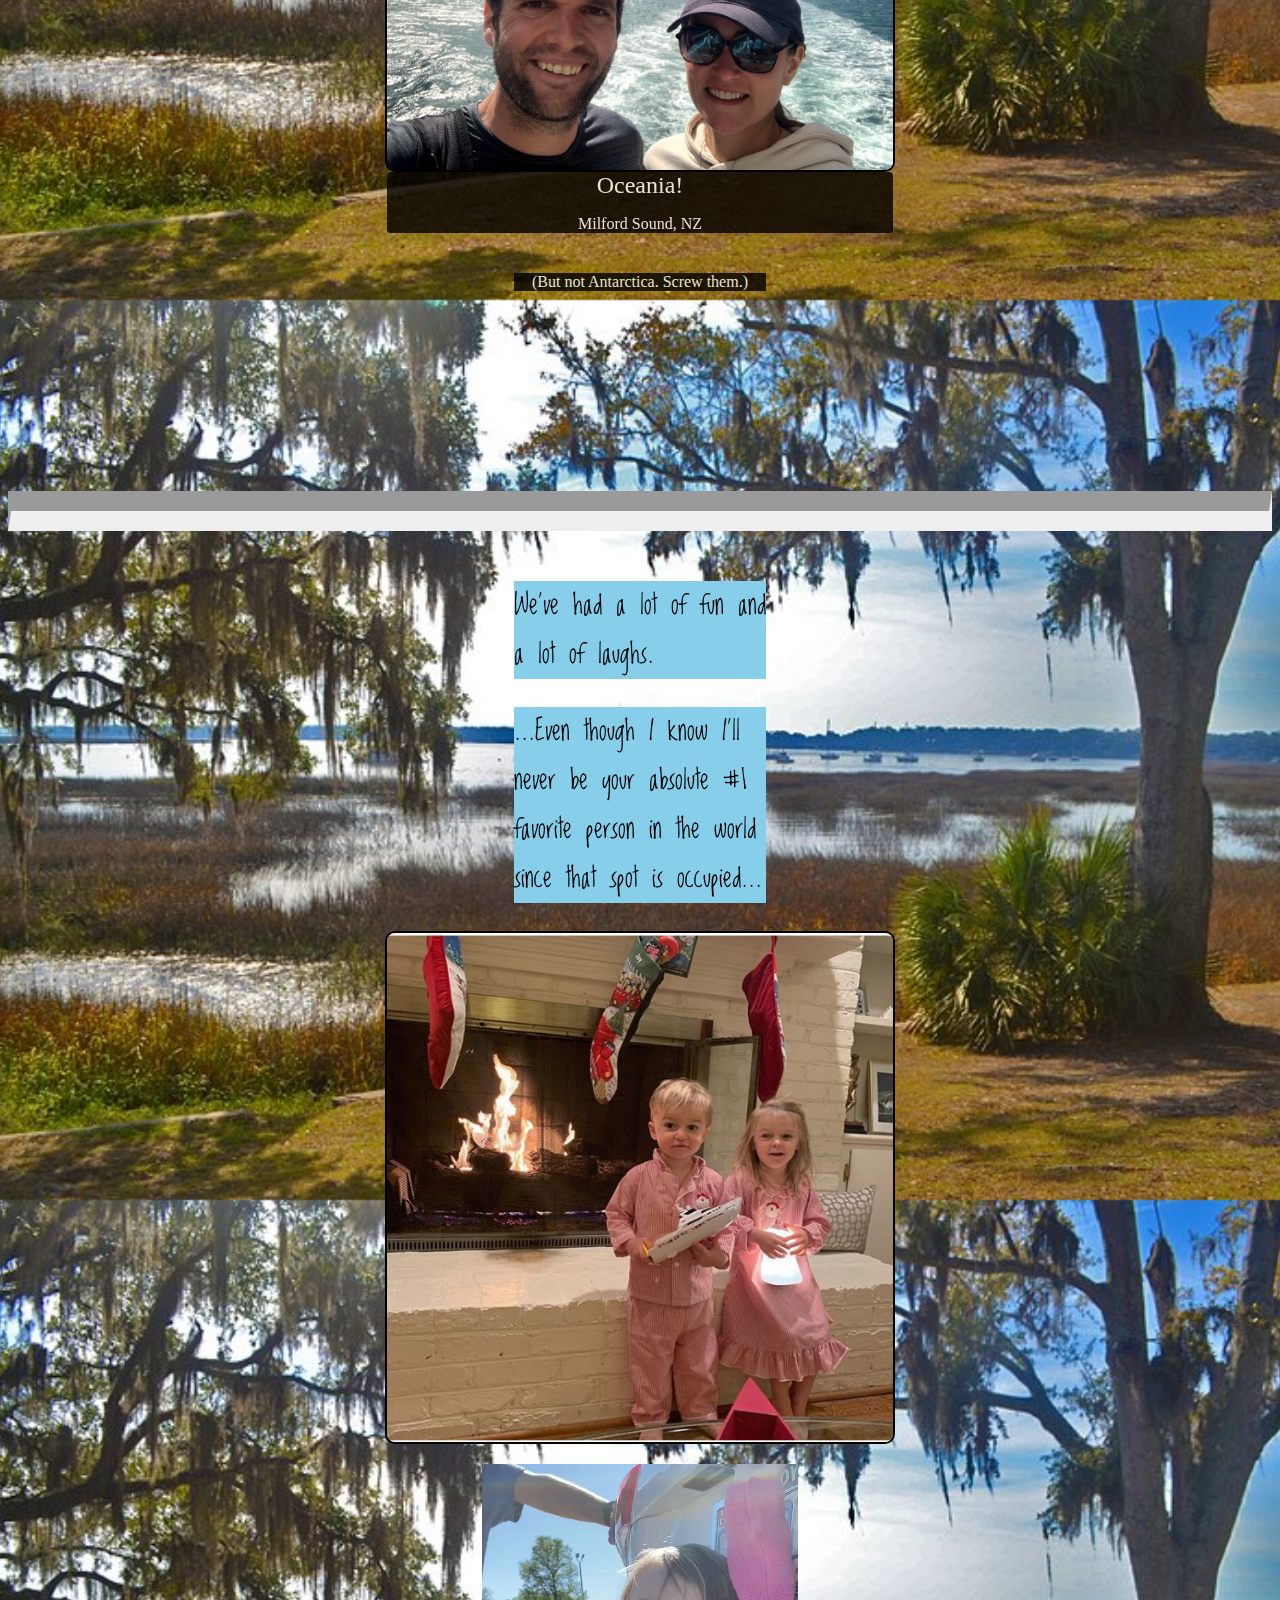
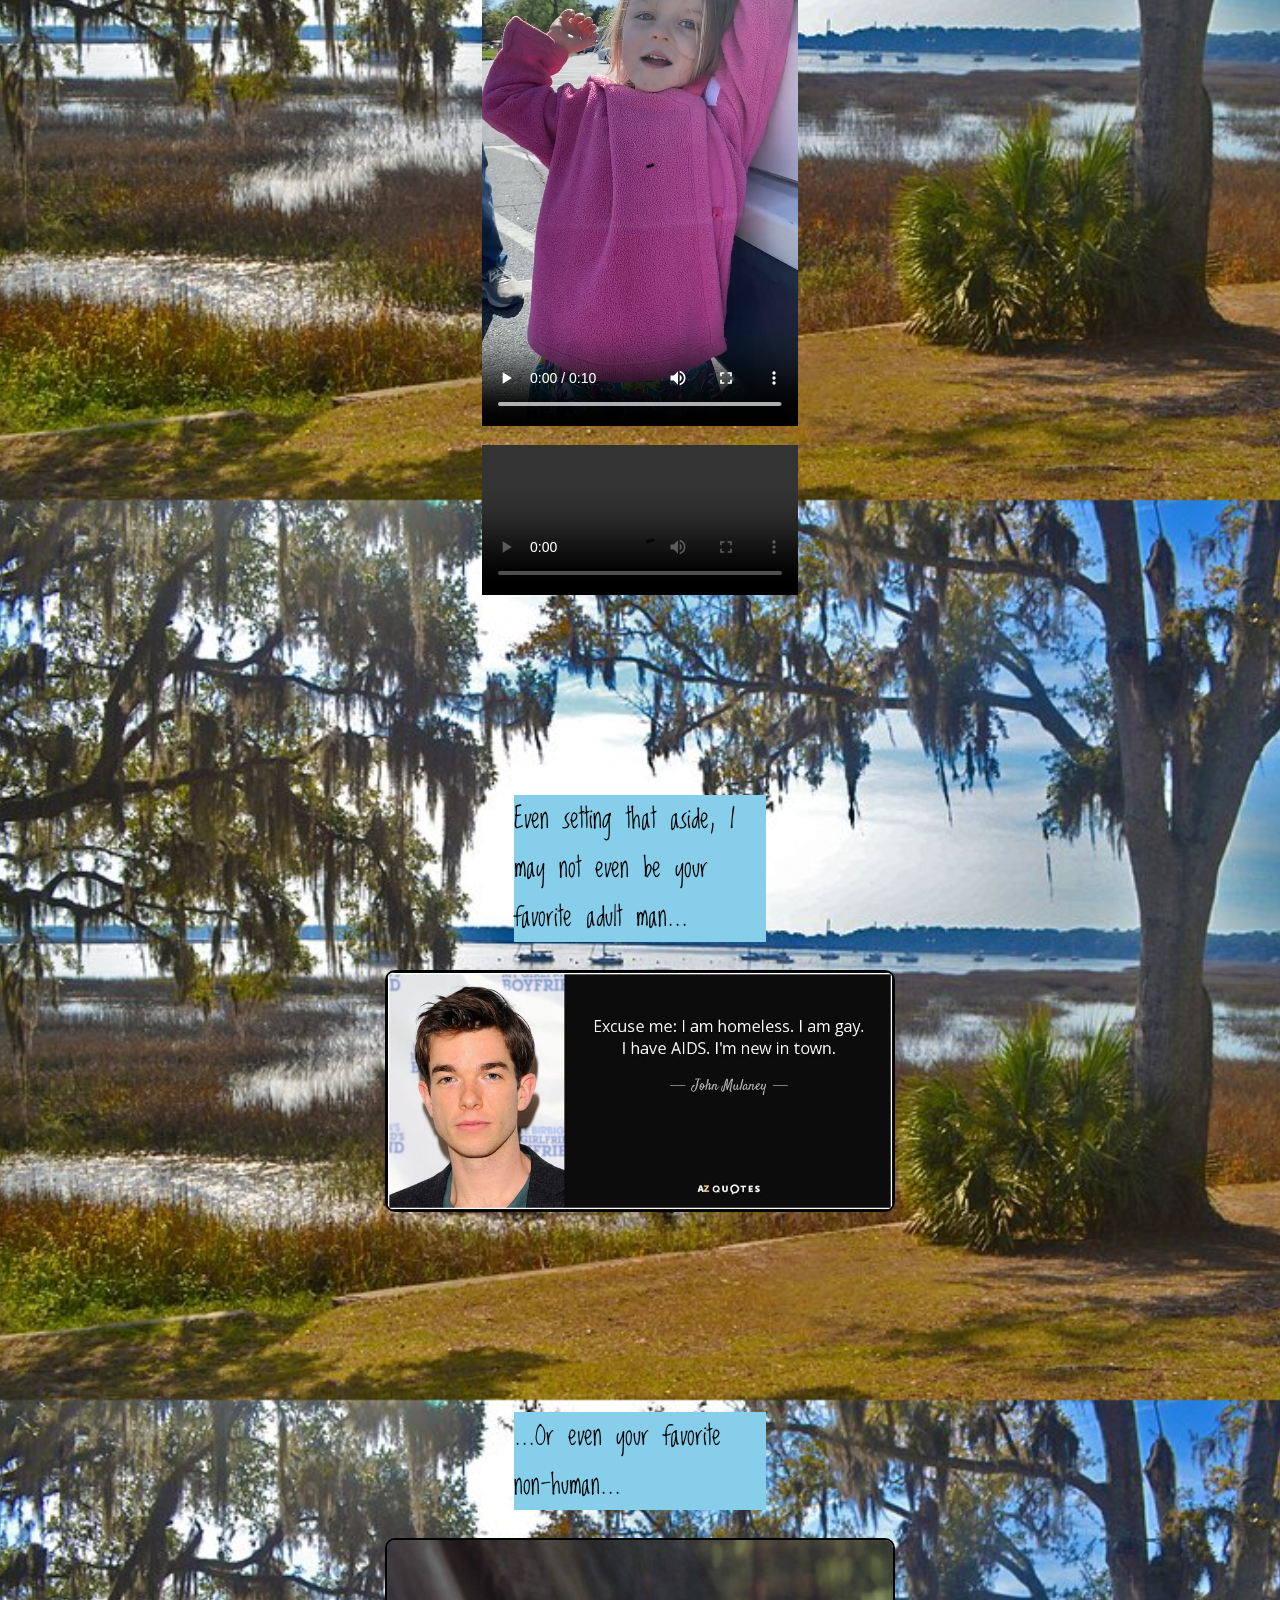
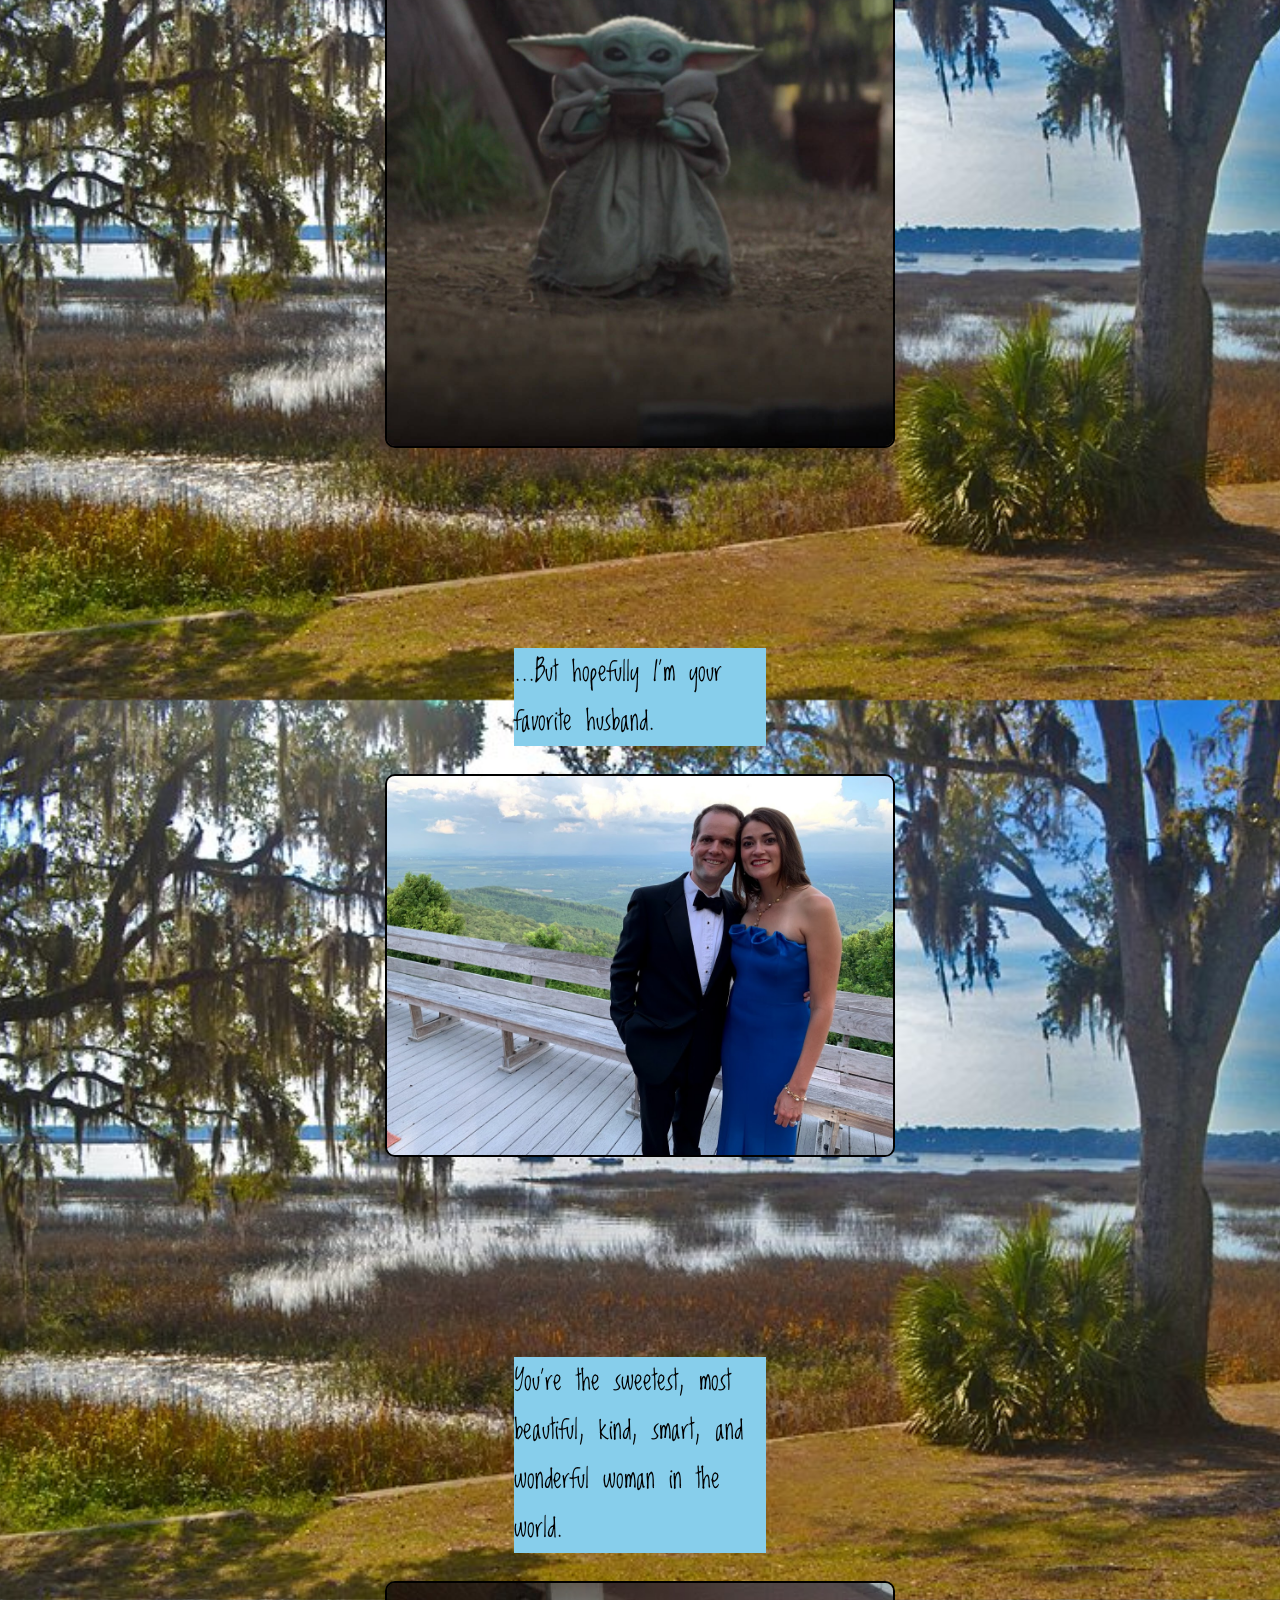
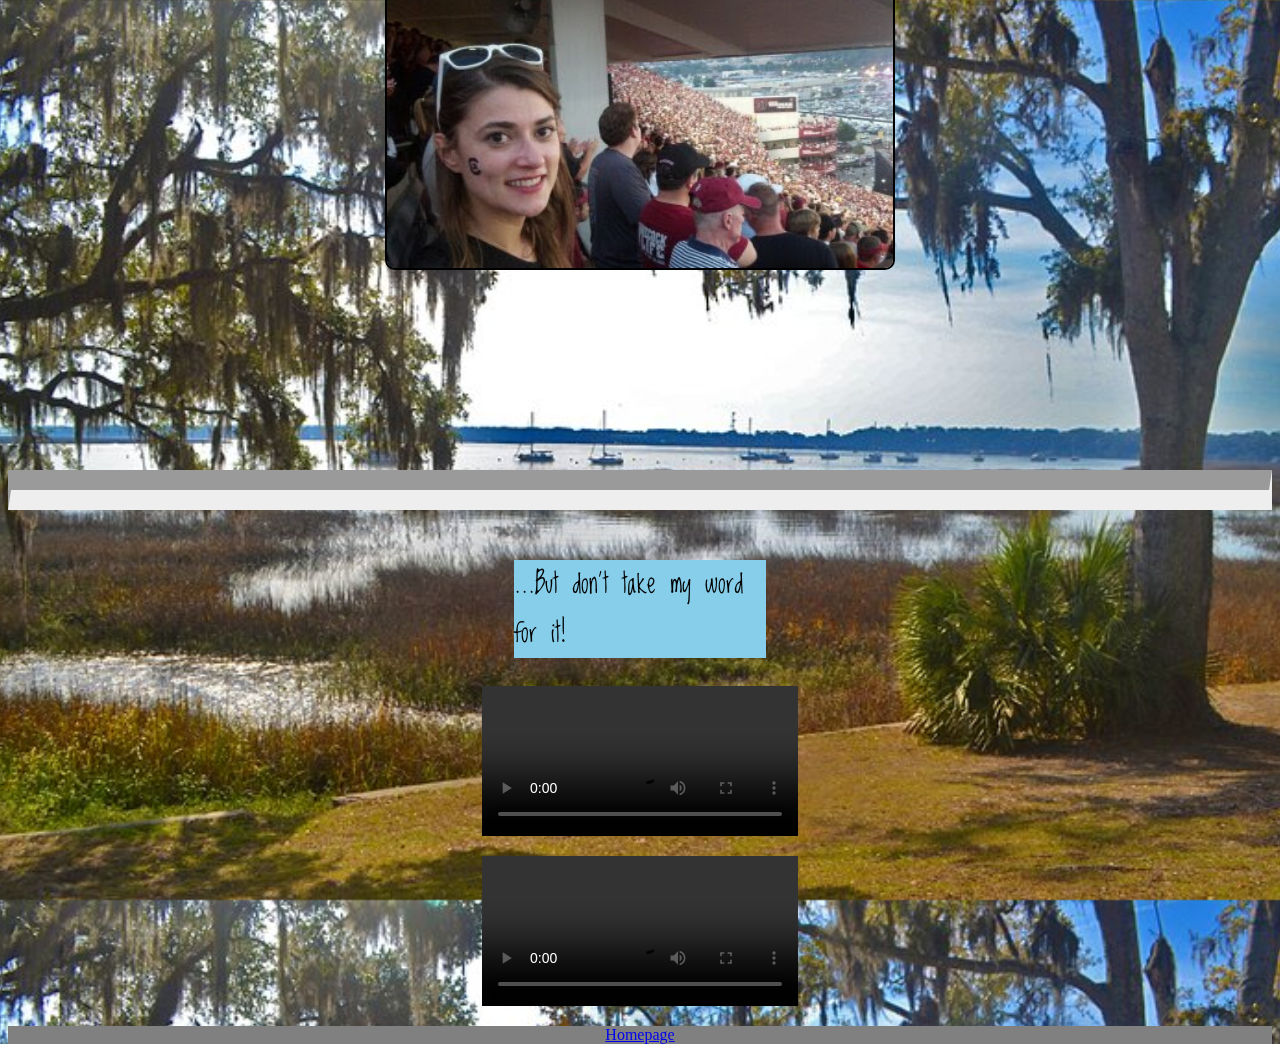
==== commit c96075fe: "Added inspirational quotes to homepage" ====
--- a/anniversary/index.html
+++ b/anniversary/index.html
@@ -127,5 +127,7 @@
     <!-- The #t=0.1 makes sure the thumbnail of the video is the first frame, otherwise on some
     mobile browsers the thumbnail does not show up. -->
 </video>
-<a href="../index.html">Homepage</a>
+<footer>
+    <a href="../index.html">Homepage</a>
+</footer>
 </HTML>--- a/anniversary/resources/css/index.css
+++ b/anniversary/resources/css/index.css
@@ -151,4 +151,13 @@
         width: 60%;
     }
 
+}
+
+footer {
+    width: 100%;
+    background-color: grey;
+    font-size: 1rem;
+    text-align: center;
+    margin: 0;
+    margin-top: 20px;
 }